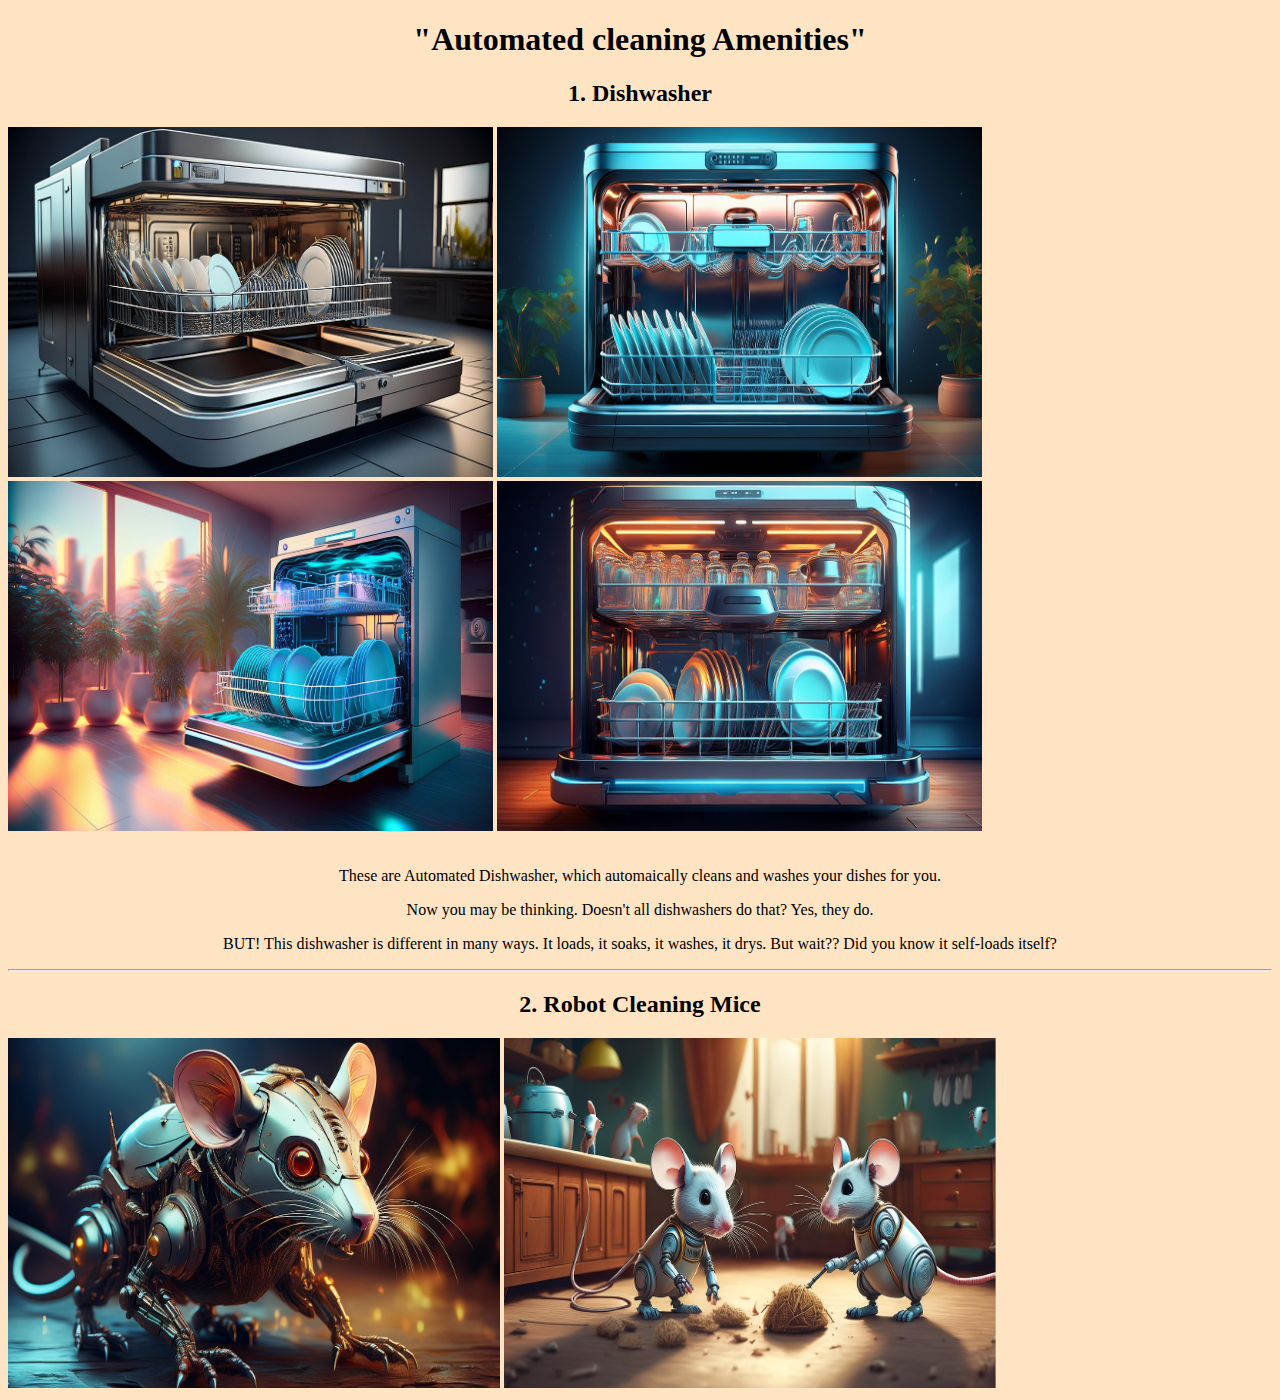
==== Cleaning.html @ cc20e8ab "update" ====
<!DOCTYPE html>
<body>
    <header>
        <title>Cleaning Amenities</title>
        <body style="background-color: bisque;">
            <a style="text-align: center;">
        <h1>
            "Automated cleaning Amenities"
        </h1>
 <h2>
        1. Dishwasher
 </h2>
    <img src="Automated-Cleaning/washer.jpg" 
            width="485"
        height="350">
    <img src="Automated-Cleaning/dishwasher.jpg" 
            width="485"
        height="350">
    <img src="Automated-Cleaning/washer2.jpg" 
            width="485"
        height="350">
    <img src="Automated-Cleaning/washer3.jpg"
            width="485"
        height="350">
    <p style="font-size:xx-large"> </p>
        <p>
            These are Automated Dishwasher, which automaically cleans and washes your dishes for you.
        </p>
        <p>
            Now you may be thinking. Doesn't all dishwashers do that? Yes, they do.
        </p>
        <p>
            BUT! This dishwasher is different in many ways. It loads, it soaks, it washes, it drys. But wait?? Did you know it self-loads itself?
        </p>
        <hr>
    <h2>
        2. Robot Cleaning Mice
    </h2>
        <img src="Automated-Cleaning/mice2.jpg"
                width="492"
            height="350">
        <img src="Automated-Cleaning/Mice.jpg"
                width="492"
            height="350">
    </a>
        </body>
    </header>
</body>
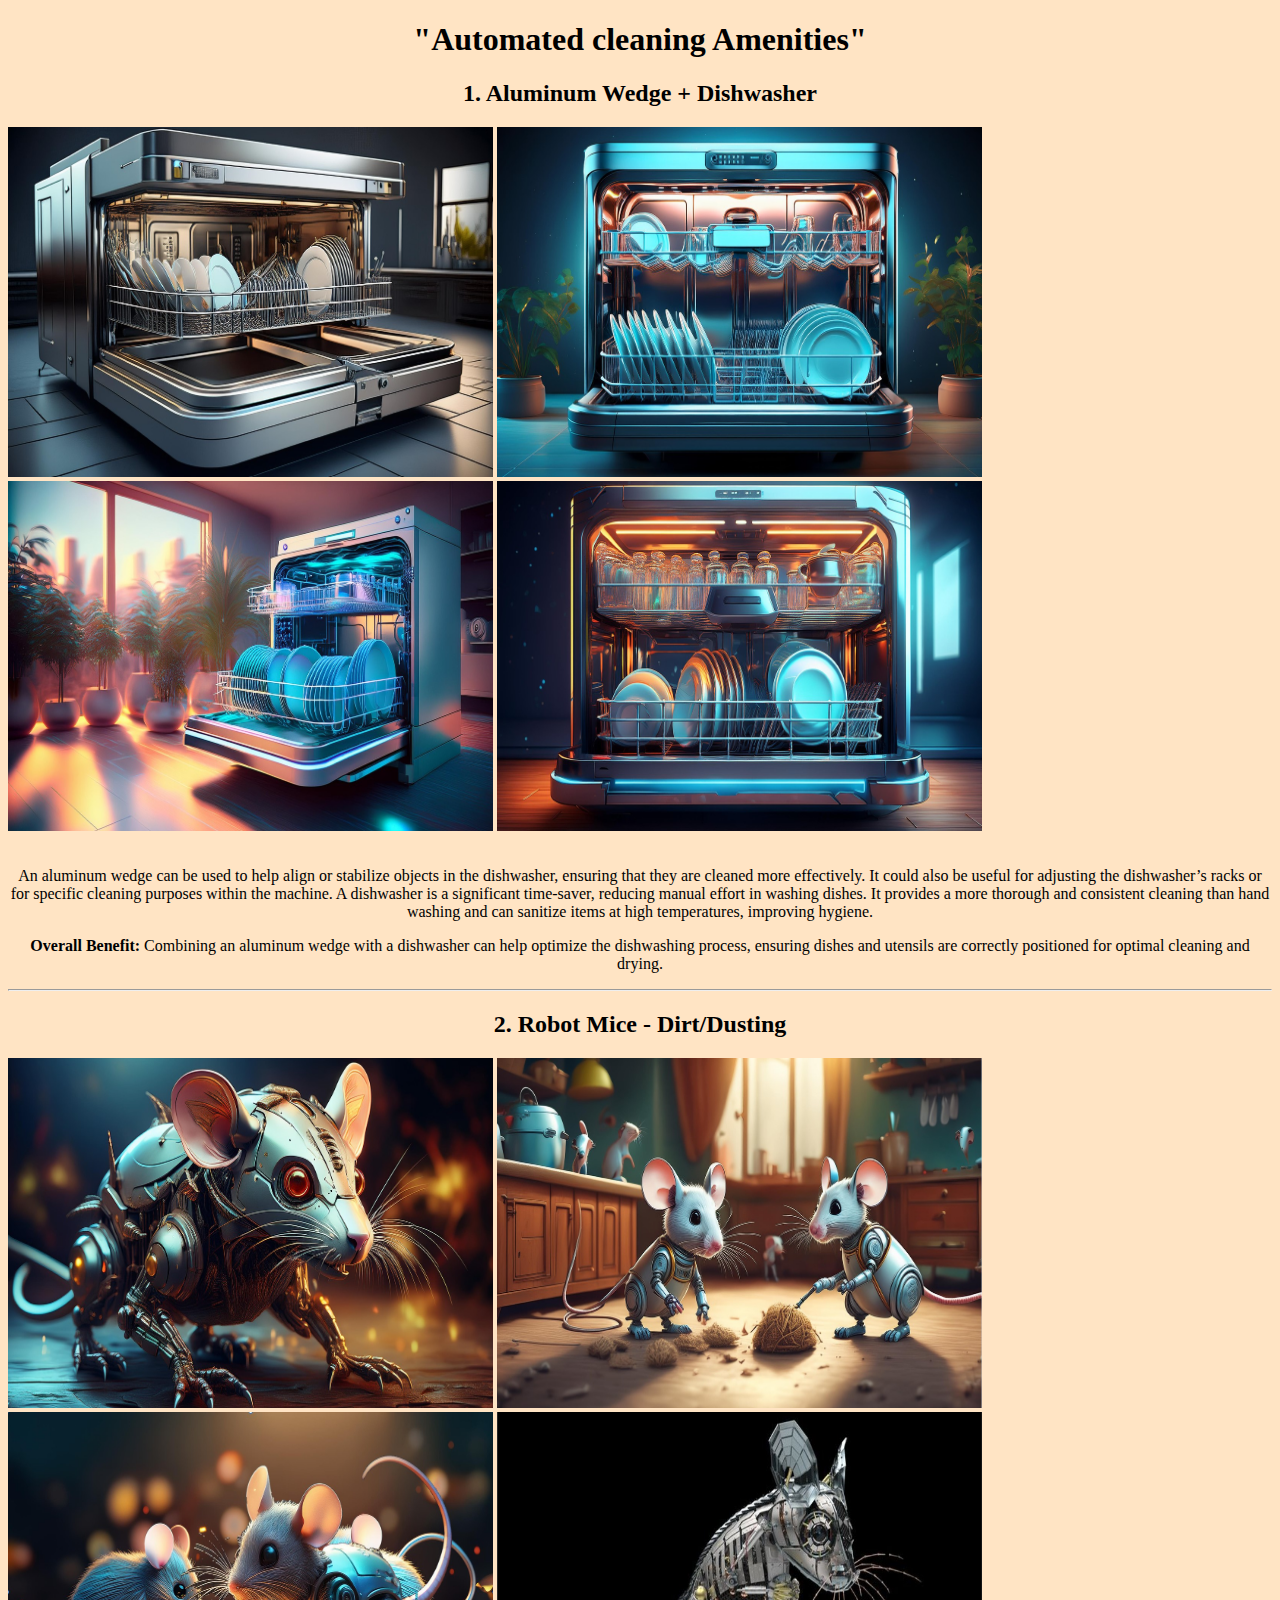
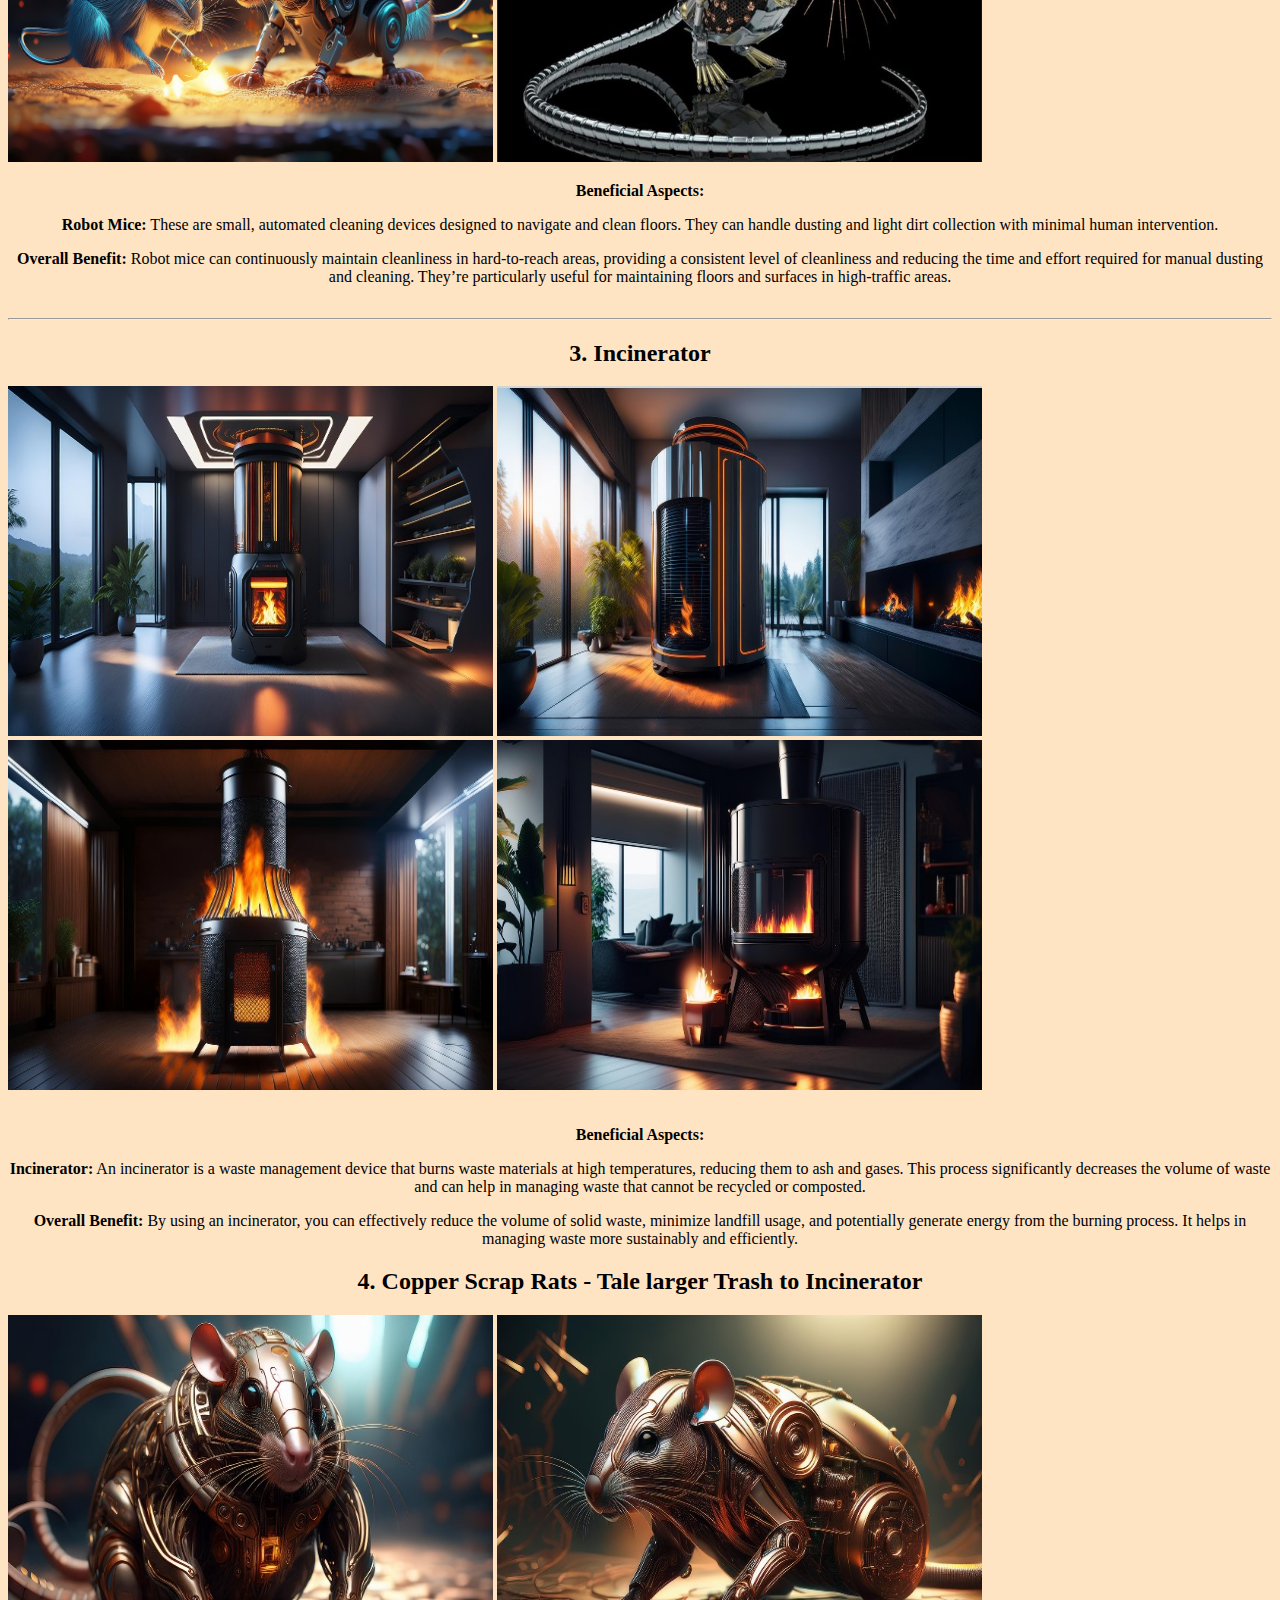
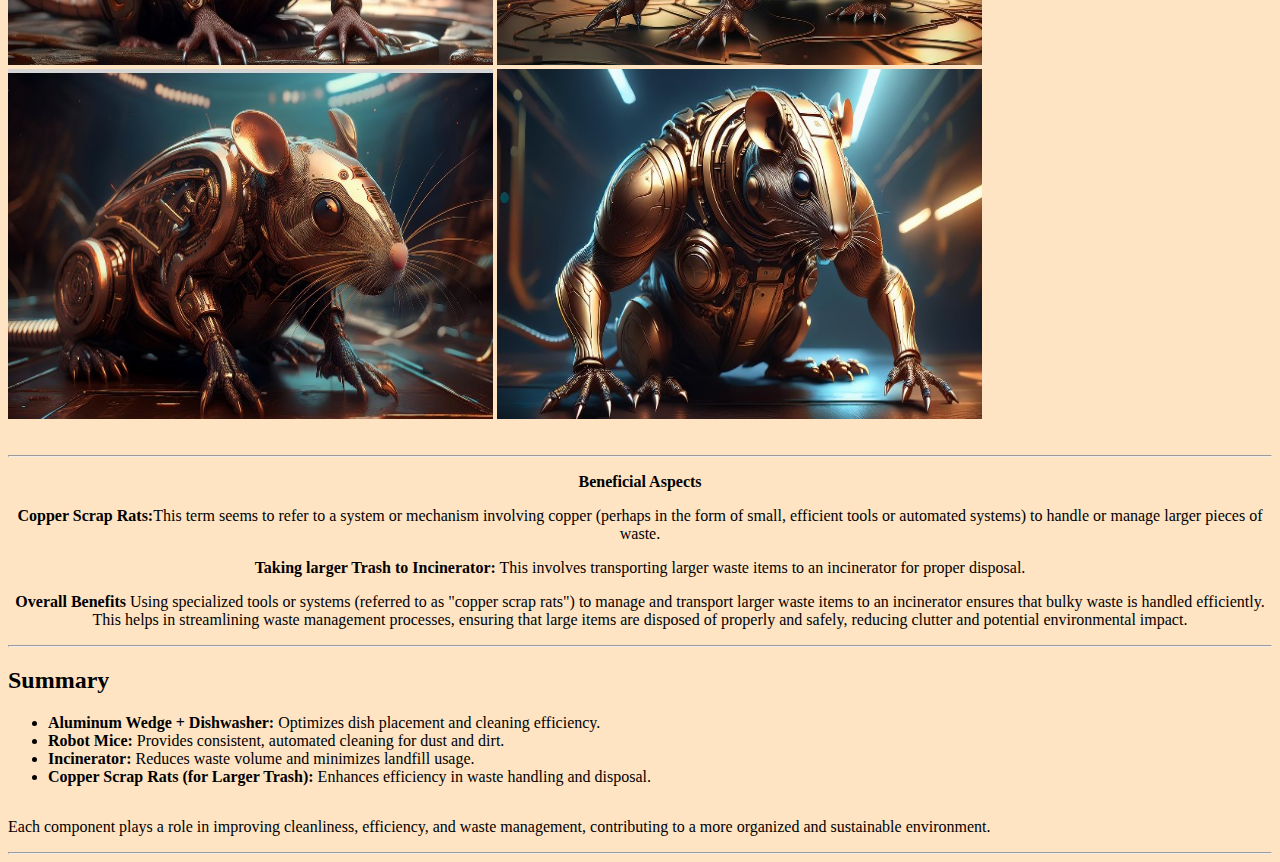
==== commit 19f32218: "update-html" ====
--- a/Cleaning.html
+++ b/Cleaning.html
@@ -8,7 +8,7 @@
             "Automated cleaning Amenities"
         </h1>
  <h2>
-        1. Dishwasher
+        1. Aluminum Wedge + Dishwasher
  </h2>
     <img src="Automated-Cleaning/washer.jpg" 
             width="485"
@@ -24,25 +24,116 @@
         height="350">
     <p style="font-size:xx-large"> </p>
         <p>
-            These are Automated Dishwasher, which automaically cleans and washes your dishes for you.
+            An aluminum wedge can be used to help align or stabilize objects in the dishwasher, ensuring that they are cleaned more effectively. It could also be useful for adjusting the dishwasher’s racks or for specific cleaning purposes within the machine.
+            A dishwasher is a significant time-saver, reducing manual effort in washing dishes. It provides a more thorough and consistent cleaning than hand washing and can sanitize items at high temperatures, improving hygiene.
         </p>
         <p>
-            Now you may be thinking. Doesn't all dishwashers do that? Yes, they do.
-        </p>
-        <p>
-            BUT! This dishwasher is different in many ways. It loads, it soaks, it washes, it drys. But wait?? Did you know it self-loads itself?
+           <b>Overall Benefit:</b> Combining an aluminum wedge with a dishwasher can help optimize the dishwashing process, ensuring dishes and utensils are correctly positioned for optimal cleaning and drying.
         </p>
         <hr>
     <h2>
-        2. Robot Cleaning Mice
+        2. Robot Mice - Dirt/Dusting
     </h2>
         <img src="Automated-Cleaning/mice2.jpg"
-                width="492"
+                width="485"
             height="350">
         <img src="Automated-Cleaning/Mice.jpg"
-                width="492"
+                width="485"
             height="350">
+        <img src="Automated-Cleaning/mice1.jpg"
+                width="485"
+            height="350"> 
+        <img src="Automated-Cleaning/mice45.jpg"
+                width="485"
+            height="350">
+                <p>
+                    <b>Beneficial Aspects:</b>
+                </p>
+            <p>
+                <b>Robot Mice:</b> 
+                These are small, automated cleaning devices designed to navigate and clean floors. They can handle dusting and light dirt collection with minimal human intervention.
+            </p>
+            <p>
+                <b>Overall Benefit:</b> Robot mice can continuously maintain cleanliness in hard-to-reach areas, providing a consistent level of cleanliness and reducing the time and effort required for manual dusting and cleaning. They’re particularly useful for maintaining floors and surfaces in high-traffic areas.
+            </p>
+         <p style="font-size:xx-large"> </p>
+            <hr>
+    <h2>
+        3. Incinerator
+    </h2>
+        <img src="Automated-Cleaning/incinerator.jpg"
+                width="485"
+            height="350">
+        <img src="Automated-Cleaning/incinerator2.jpg"
+                width="485"
+            height="350">
+        <img src="Automated-Cleaning/incinerator3.jpg"
+                width="485"
+            height="350">
+        <img src="Automated-Cleaning/incinerator4.jpg"
+                width="485"
+            height="350">
+            <p style="font-size:xx-large"> </p>
+        <p>
+            <b>Beneficial Aspects:</b>
+        </p>
+        <p>
+        <b>Incinerator:</b> An incinerator is a waste management device that burns waste materials at high temperatures, reducing them to ash and gases. This process significantly decreases the volume of waste and can help in managing waste that cannot be recycled or composted.
+        </p>
+        <p>
+        <b>Overall Benefit:</b> By using an incinerator, you can effectively reduce the volume of solid waste, minimize landfill usage, and potentially generate energy from the burning process. It helps in managing waste more sustainably and efficiently.
+        </p>
+    <h2>
+        4. Copper Scrap Rats - Tale larger Trash to Incinerator
+    </h2>
+        <img src="Automated-Cleaning/copper.jpg"
+                width="485"
+            height="350">
+        <img src="Automated-Cleaning/copper2.jpg"
+                width="485"
+            height="350">
+        <img src="Automated-Cleaning/copper3.jpg"
+                width="485"
+            height="350">
+        <img src="Automated-Cleaning/copper4.jpg"
+                width="485"
+            height="350">
+            <p style="font-size:xx-large"> </p>
+            <hr>
+            <p>
+                <b>Beneficial Aspects</b>
+            </p>
+        <p>
+            <b>Copper Scrap Rats:</b>This term seems to refer to a system or mechanism involving copper (perhaps in the form of small, efficient tools or automated systems) to handle or manage larger pieces of waste.
+        </p>
+        <p>
+            <b>Taking larger Trash to Incinerator:</b> This involves transporting larger waste items to an incinerator for proper disposal.
+        </p>
+        <p>
+            <b>Overall Benefits</b>  Using specialized tools or systems (referred to as "copper scrap rats") to manage and transport larger waste items to an incinerator ensures that bulky waste is handled efficiently. This helps in streamlining waste management processes, ensuring that large items are disposed of properly and safely, reducing clutter and potential environmental impact.
+        </p>
+            <hr>
     </a>
+    <h2>Summary</h2>
+    <ul>
+        <li>
+            <b>Aluminum Wedge + Dishwasher:</b> Optimizes dish placement and cleaning efficiency.
+        </li>
+        <li>
+            <b>Robot Mice:</b> Provides consistent, automated cleaning for dust and dirt.
+        </li>
+        <li>
+            <b>Incinerator:</b> Reduces waste volume and minimizes landfill usage.
+        </li>
+        <li>
+            <b>Copper Scrap Rats (for Larger Trash):</b> Enhances efficiency in waste handling and disposal.
+        </li>
+    </ul>
+    <p style="font-size:xx-large"> </p>
+    <p>
+        Each component plays a role in improving cleanliness, efficiency, and waste management, contributing to a more organized and sustainable environment.
+    </p>
+            <hr>
         </body>
     </header>
 </body>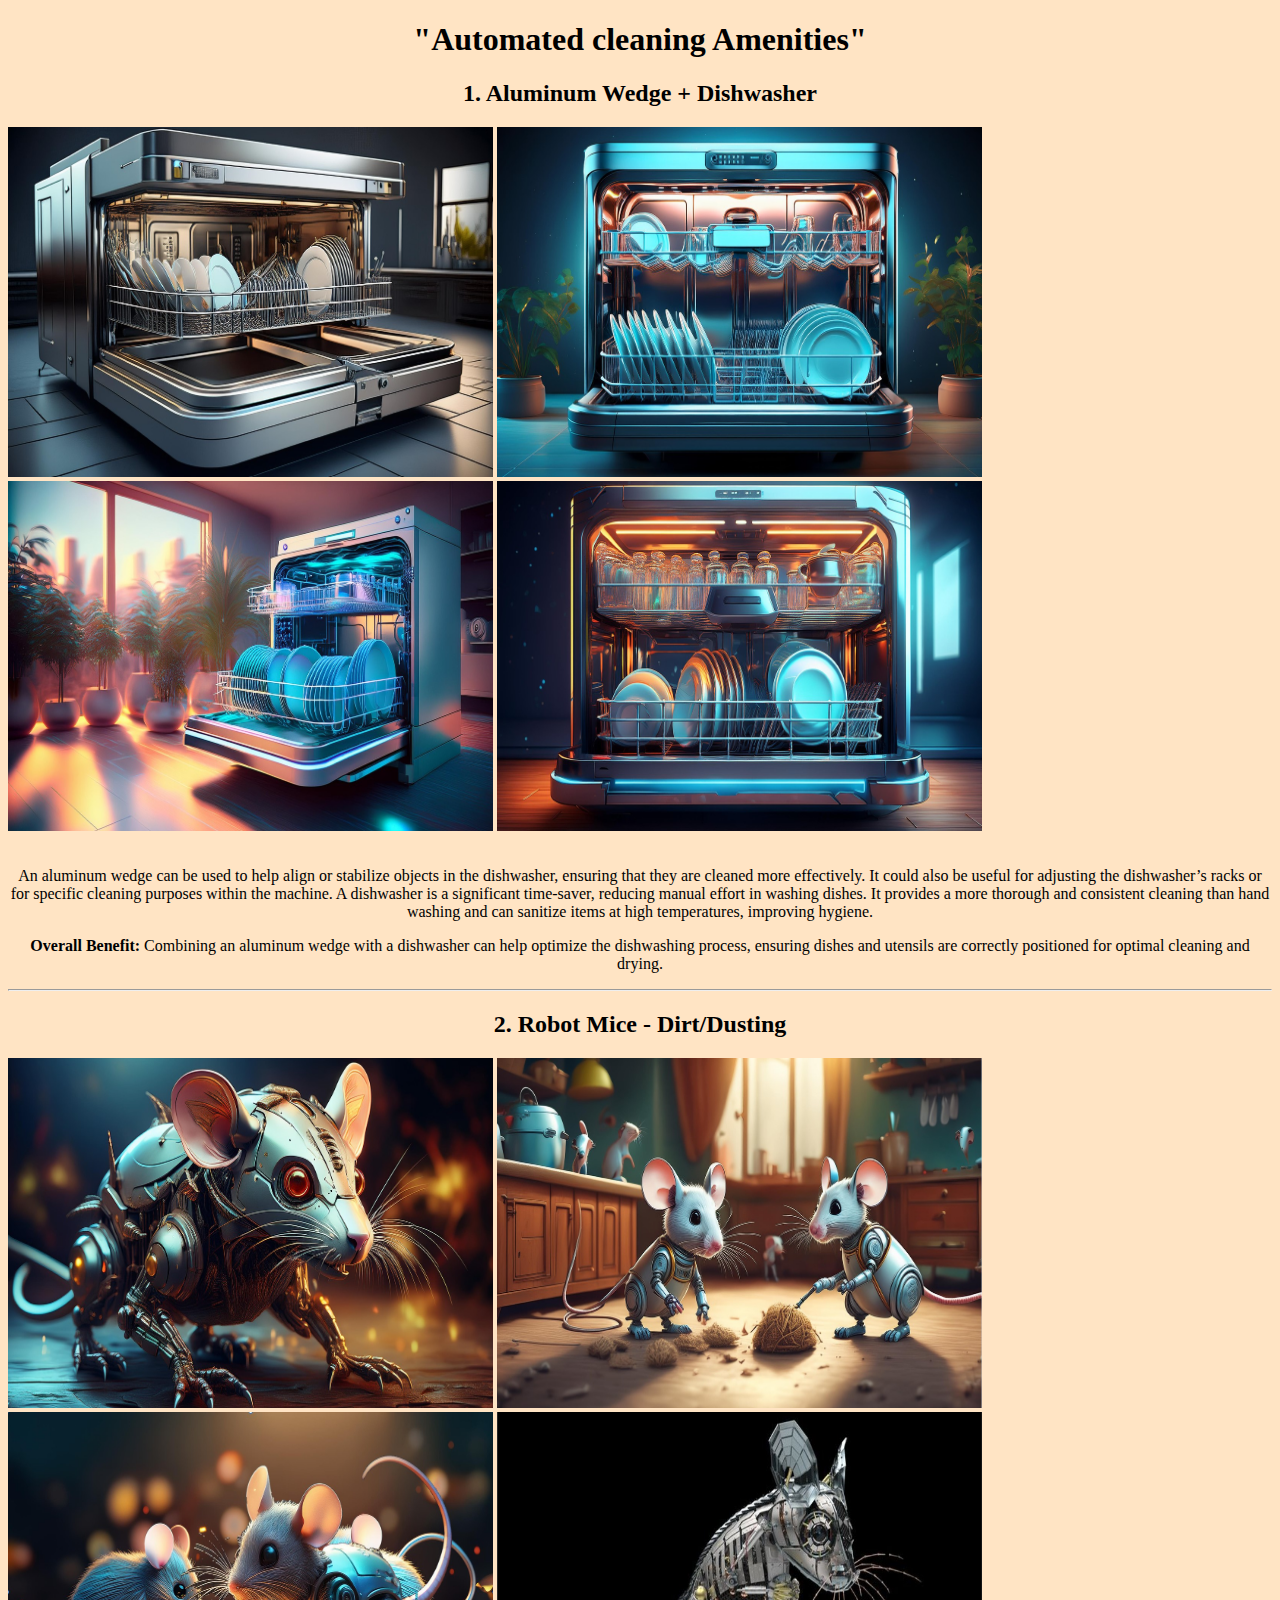
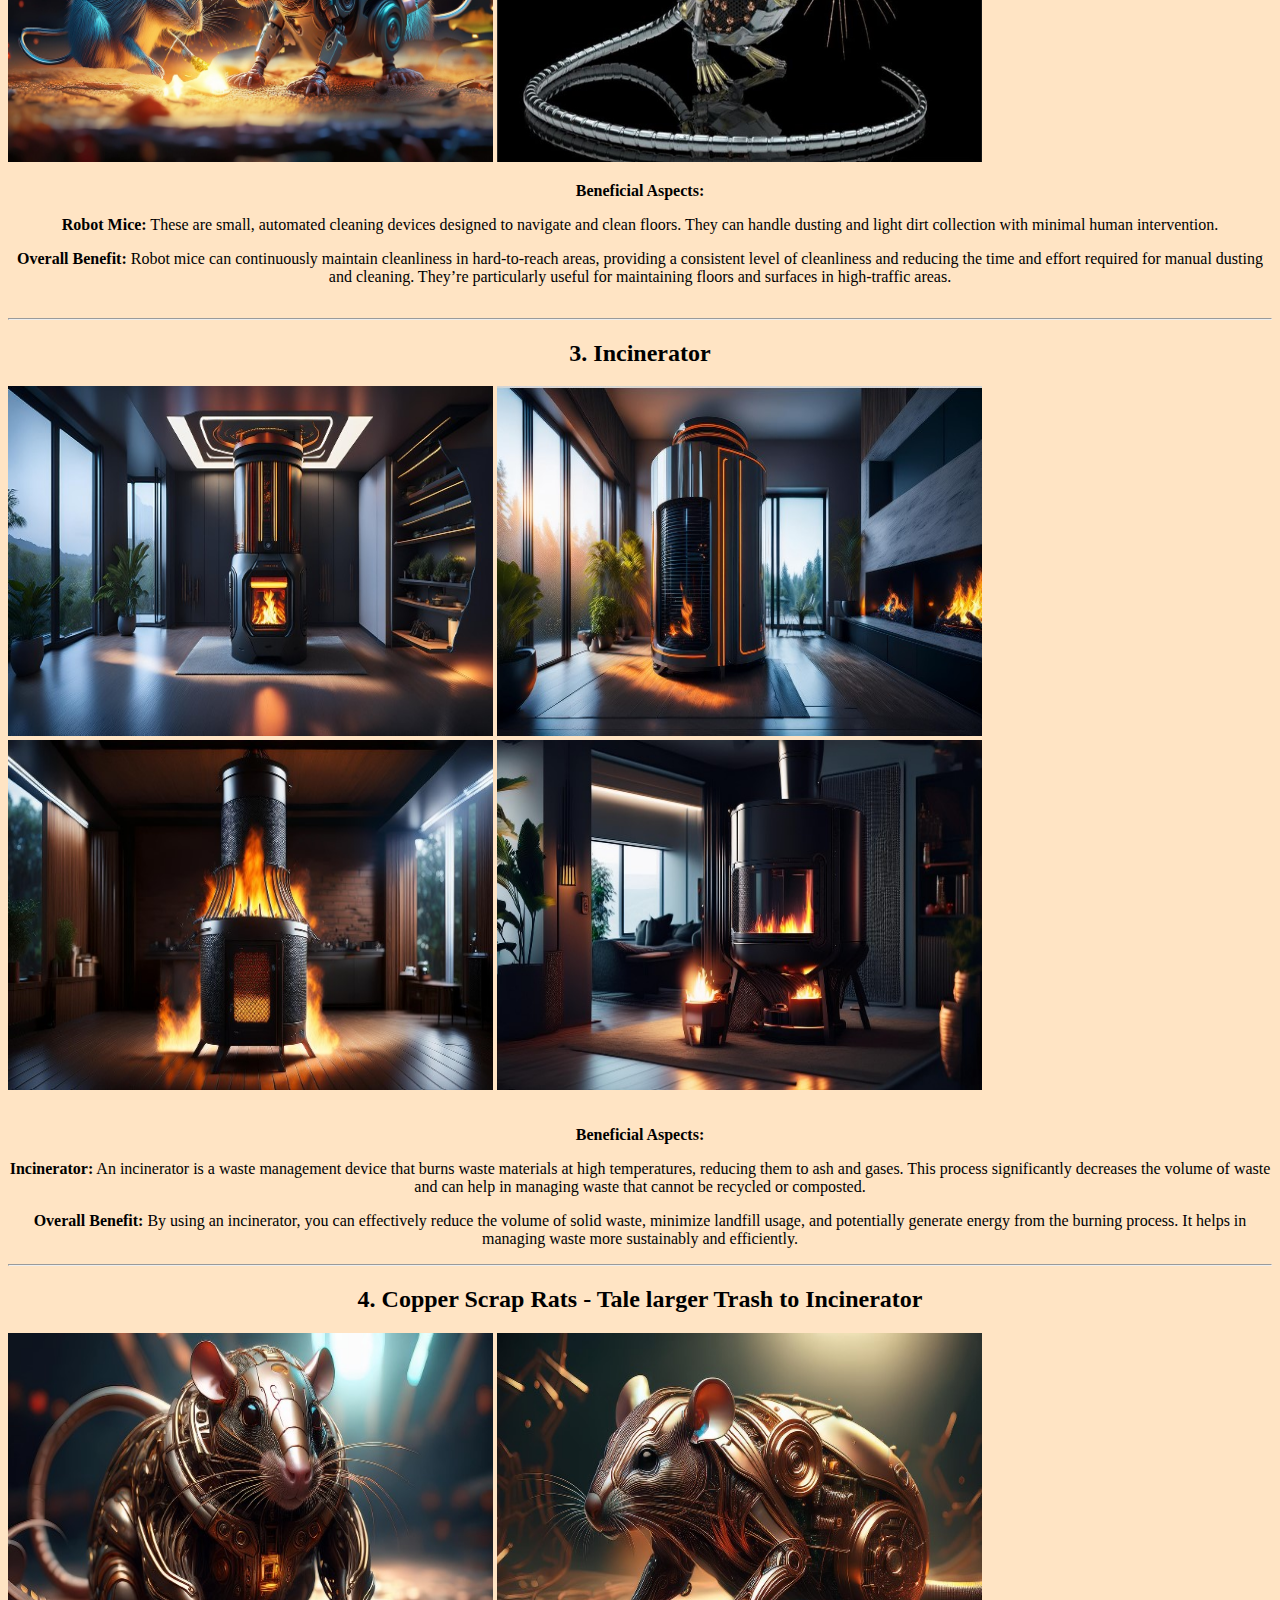
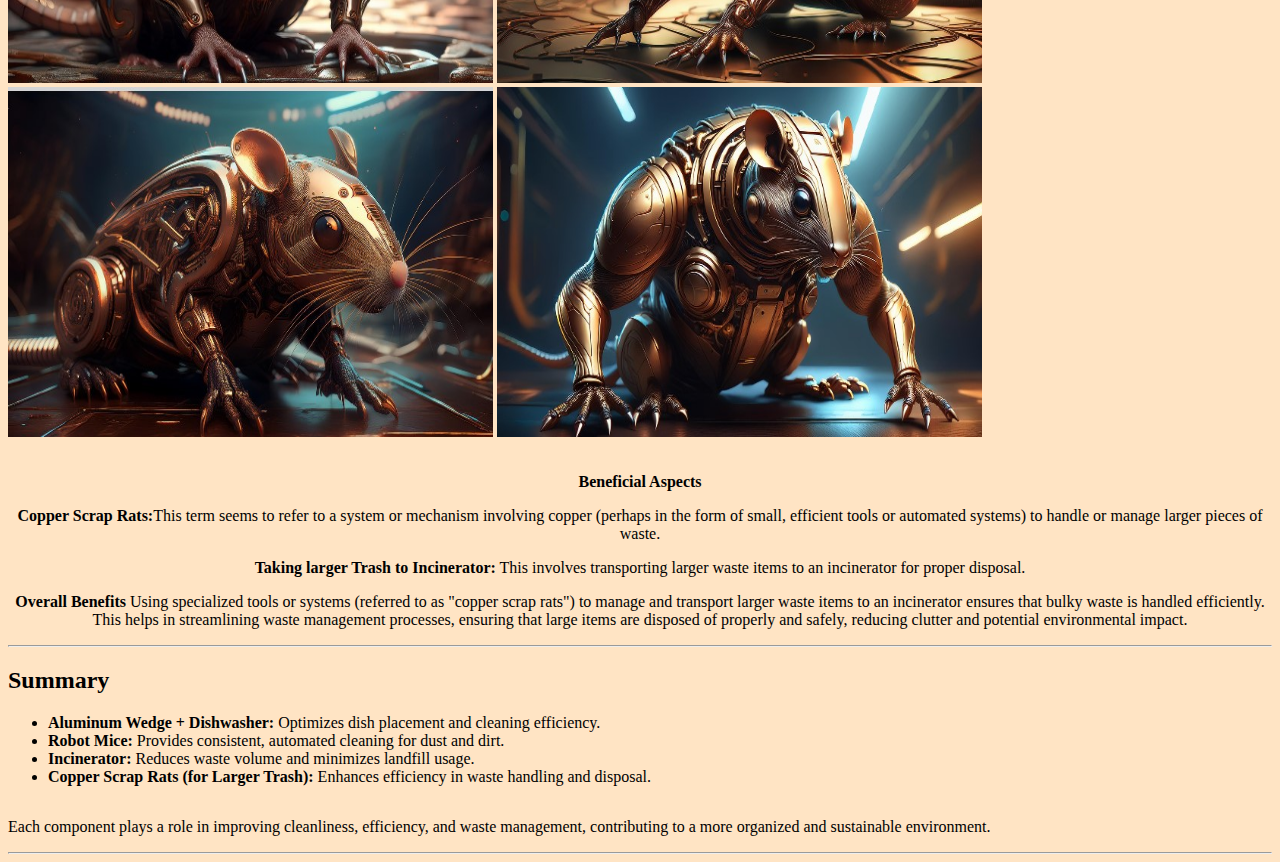
==== commit 4c1b2f2b: "Update Cleaning.html" ====
--- a/Cleaning.html
+++ b/Cleaning.html
@@ -83,6 +83,7 @@
         <p>
         <b>Overall Benefit:</b> By using an incinerator, you can effectively reduce the volume of solid waste, minimize landfill usage, and potentially generate energy from the burning process. It helps in managing waste more sustainably and efficiently.
         </p>
+        <hr>
     <h2>
         4. Copper Scrap Rats - Tale larger Trash to Incinerator
     </h2>
@@ -99,7 +100,6 @@
                 width="485"
             height="350">
             <p style="font-size:xx-large"> </p>
-            <hr>
             <p>
                 <b>Beneficial Aspects</b>
             </p>
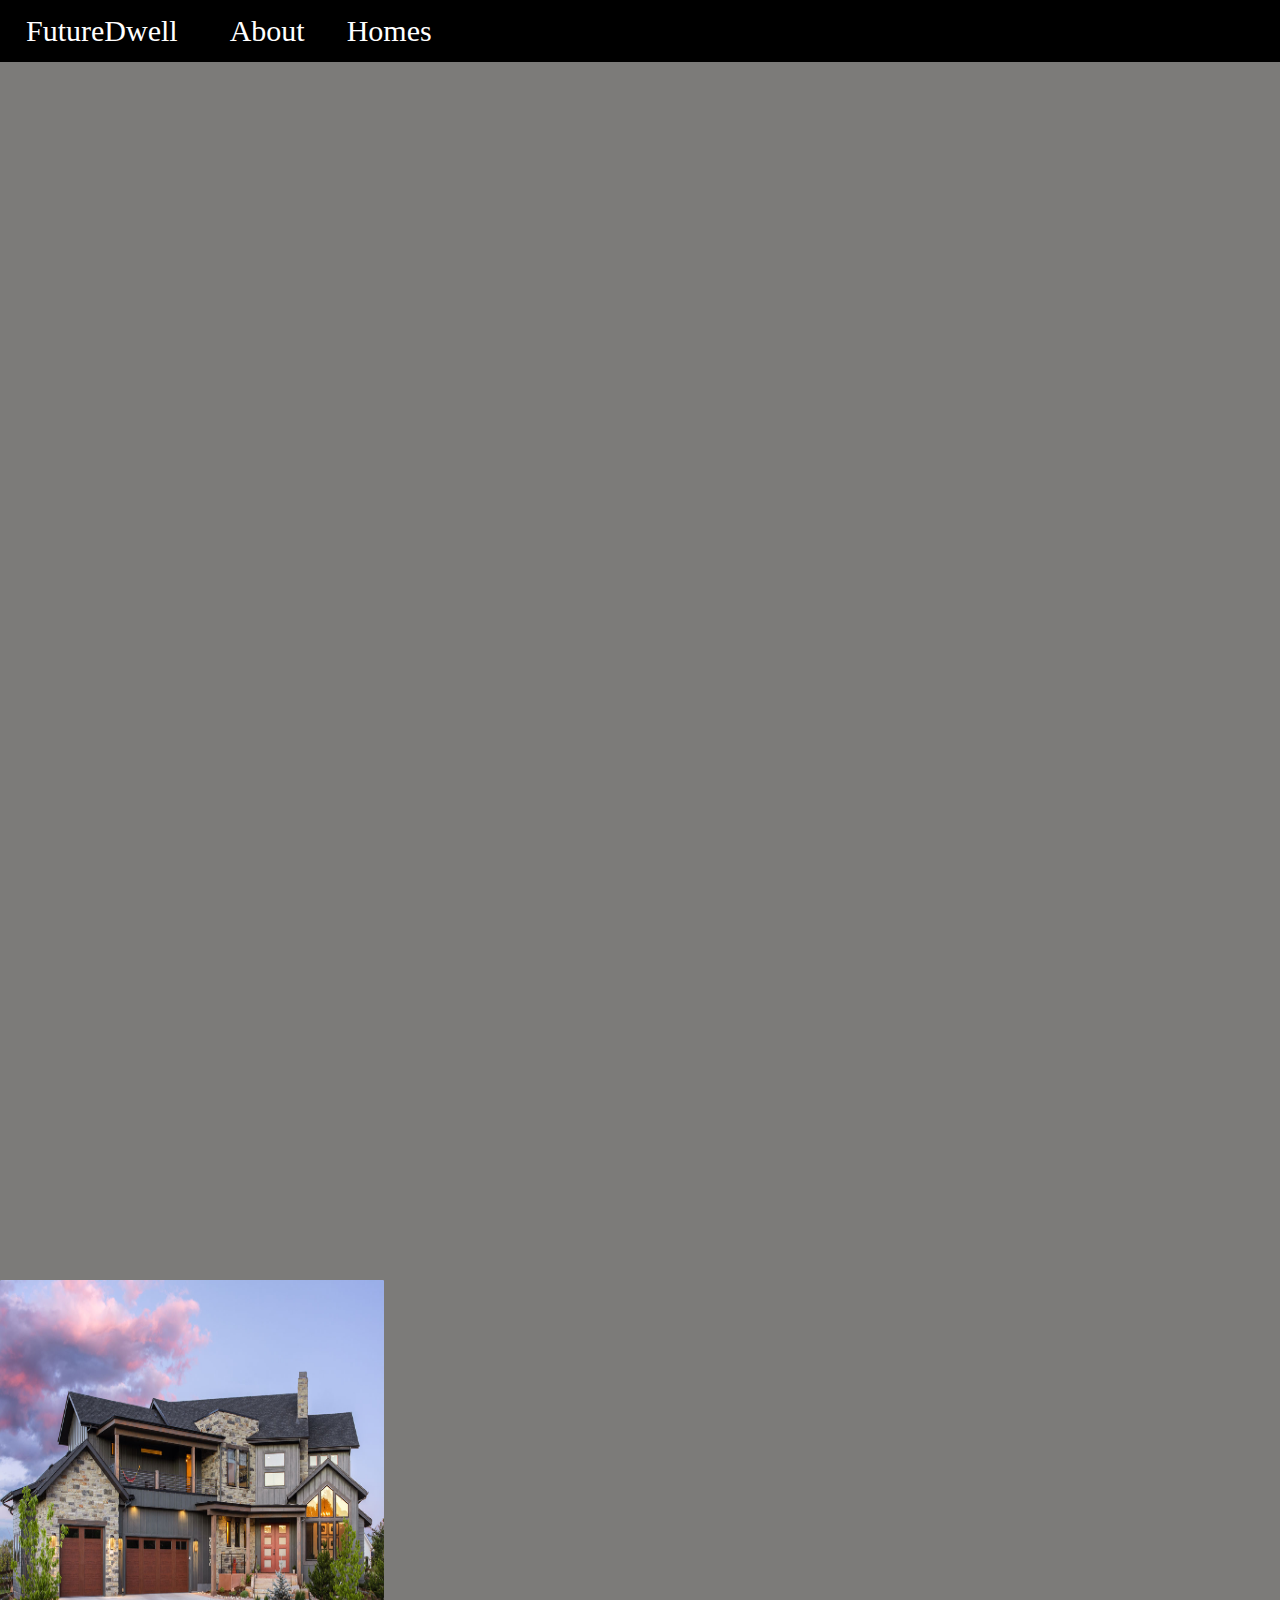
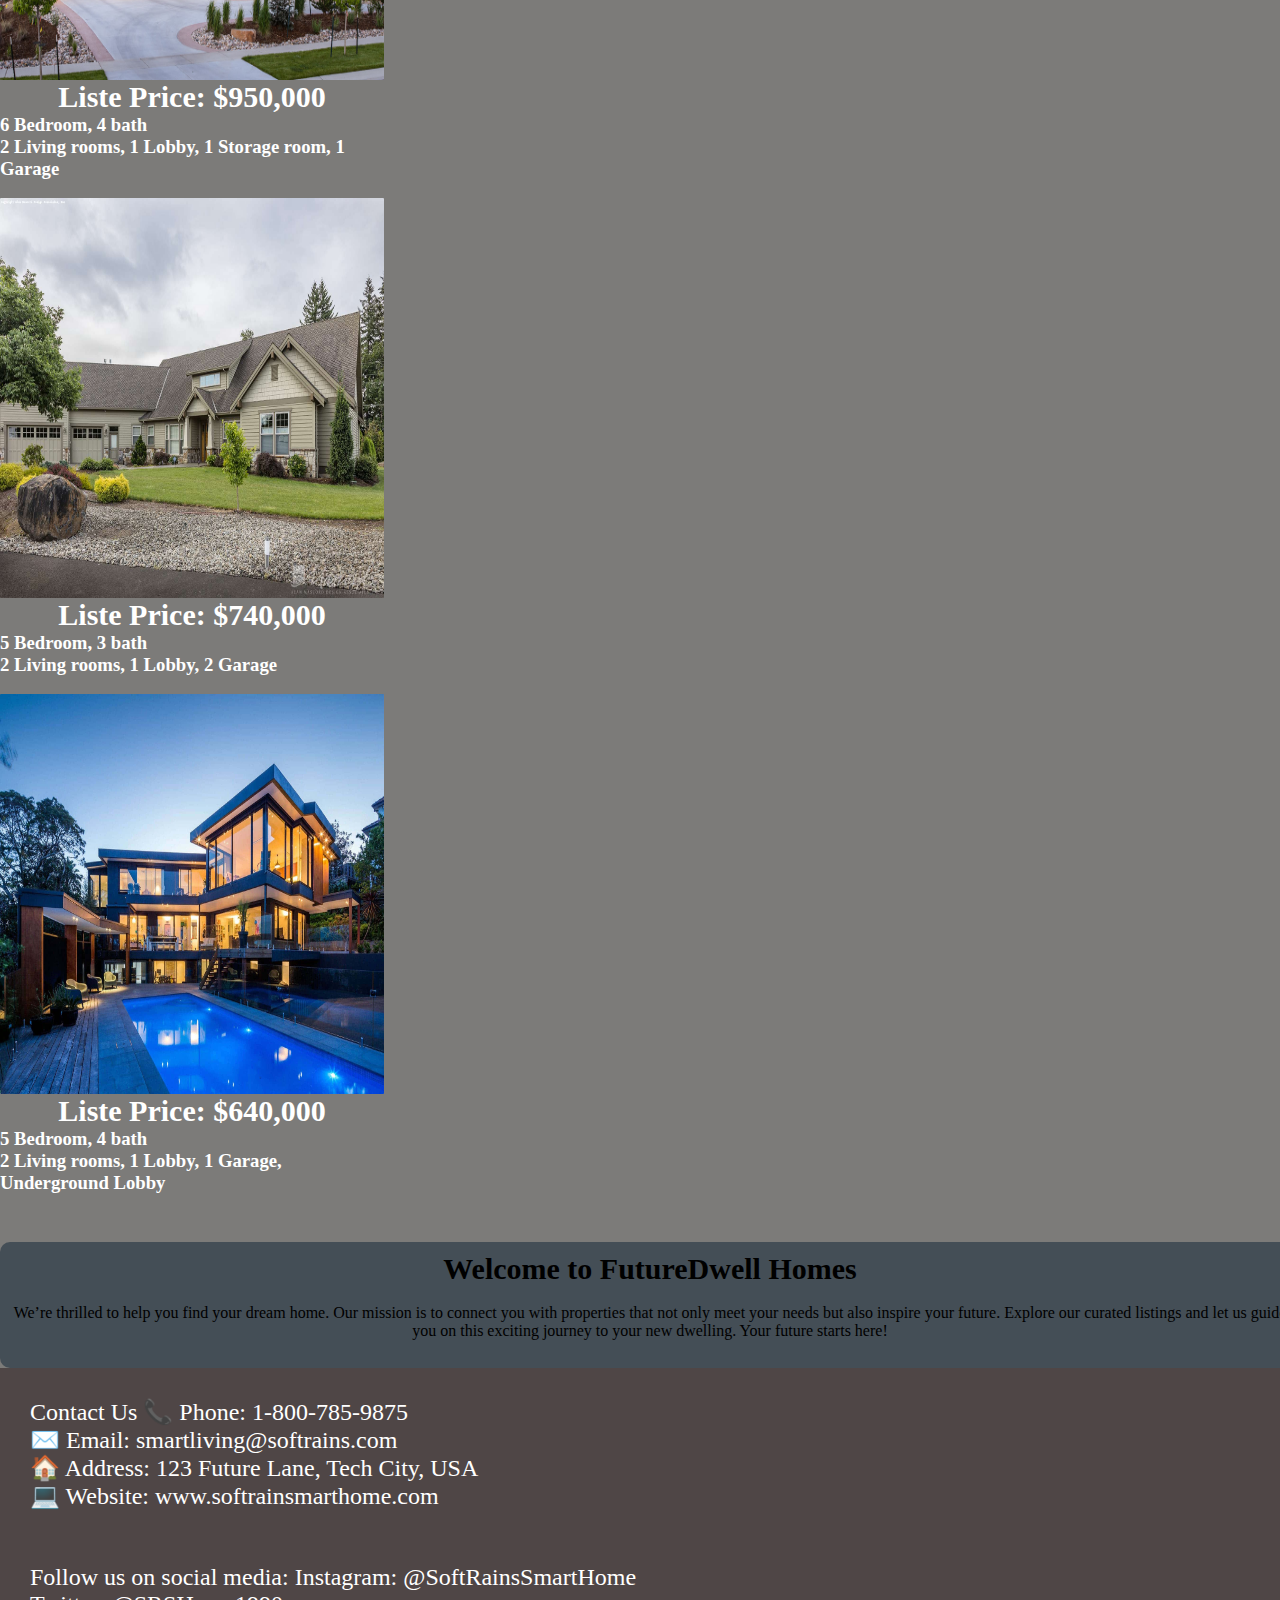
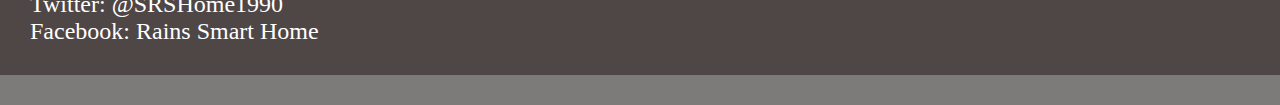
==== commit 588adae8: "Commit" ====
--- a/Cleaning.html
+++ b/Cleaning.html
@@ -1,139 +1,80 @@
 <!DOCTYPE html>
-<body>
-    <header>
-        <title>Cleaning Amenities</title>
-        <body style="background-color: bisque;">
-            <a style="text-align: center;">
-        <h1>
-            "Automated cleaning Amenities"
-        </h1>
- <h2>
-        1. Aluminum Wedge + Dishwasher
- </h2>
-    <img src="Automated-Cleaning/washer.jpg" 
-            width="485"
-        height="350">
-    <img src="Automated-Cleaning/dishwasher.jpg" 
-            width="485"
-        height="350">
-    <img src="Automated-Cleaning/washer2.jpg" 
-            width="485"
-        height="350">
-    <img src="Automated-Cleaning/washer3.jpg"
-            width="485"
-        height="350">
-    <p style="font-size:xx-large"> </p>
-        <p>
-            An aluminum wedge can be used to help align or stabilize objects in the dishwasher, ensuring that they are cleaned more effectively. It could also be useful for adjusting the dishwasher’s racks or for specific cleaning purposes within the machine.
-            A dishwasher is a significant time-saver, reducing manual effort in washing dishes. It provides a more thorough and consistent cleaning than hand washing and can sanitize items at high temperatures, improving hygiene.
-        </p>
-        <p>
-           <b>Overall Benefit:</b> Combining an aluminum wedge with a dishwasher can help optimize the dishwashing process, ensuring dishes and utensils are correctly positioned for optimal cleaning and drying.
-        </p>
-        <hr>
-    <h2>
-        2. Robot Mice - Dirt/Dusting
-    </h2>
-        <img src="Automated-Cleaning/mice2.jpg"
-                width="485"
-            height="350">
-        <img src="Automated-Cleaning/Mice.jpg"
-                width="485"
-            height="350">
-        <img src="Automated-Cleaning/mice1.jpg"
-                width="485"
-            height="350"> 
-        <img src="Automated-Cleaning/mice45.jpg"
-                width="485"
-            height="350">
-                <p>
-                    <b>Beneficial Aspects:</b>
-                </p>
-            <p>
-                <b>Robot Mice:</b> 
-                These are small, automated cleaning devices designed to navigate and clean floors. They can handle dusting and light dirt collection with minimal human intervention.
-            </p>
-            <p>
-                <b>Overall Benefit:</b> Robot mice can continuously maintain cleanliness in hard-to-reach areas, providing a consistent level of cleanliness and reducing the time and effort required for manual dusting and cleaning. They’re particularly useful for maintaining floors and surfaces in high-traffic areas.
-            </p>
-         <p style="font-size:xx-large"> </p>
-            <hr>
-    <h2>
-        3. Incinerator
-    </h2>
-        <img src="Automated-Cleaning/incinerator.jpg"
-                width="485"
-            height="350">
-        <img src="Automated-Cleaning/incinerator2.jpg"
-                width="485"
-            height="350">
-        <img src="Automated-Cleaning/incinerator3.jpg"
-                width="485"
-            height="350">
-        <img src="Automated-Cleaning/incinerator4.jpg"
-                width="485"
-            height="350">
-            <p style="font-size:xx-large"> </p>
-        <p>
-            <b>Beneficial Aspects:</b>
-        </p>
-        <p>
-        <b>Incinerator:</b> An incinerator is a waste management device that burns waste materials at high temperatures, reducing them to ash and gases. This process significantly decreases the volume of waste and can help in managing waste that cannot be recycled or composted.
-        </p>
-        <p>
-        <b>Overall Benefit:</b> By using an incinerator, you can effectively reduce the volume of solid waste, minimize landfill usage, and potentially generate energy from the burning process. It helps in managing waste more sustainably and efficiently.
-        </p>
-        <hr>
-    <h2>
-        4. Copper Scrap Rats - Tale larger Trash to Incinerator
-    </h2>
-        <img src="Automated-Cleaning/copper.jpg"
-                width="485"
-            height="350">
-        <img src="Automated-Cleaning/copper2.jpg"
-                width="485"
-            height="350">
-        <img src="Automated-Cleaning/copper3.jpg"
-                width="485"
-            height="350">
-        <img src="Automated-Cleaning/copper4.jpg"
-                width="485"
-            height="350">
-            <p style="font-size:xx-large"> </p>
-            <p>
-                <b>Beneficial Aspects</b>
-            </p>
-        <p>
-            <b>Copper Scrap Rats:</b>This term seems to refer to a system or mechanism involving copper (perhaps in the form of small, efficient tools or automated systems) to handle or manage larger pieces of waste.
-        </p>
-        <p>
-            <b>Taking larger Trash to Incinerator:</b> This involves transporting larger waste items to an incinerator for proper disposal.
-        </p>
-        <p>
-            <b>Overall Benefits</b>  Using specialized tools or systems (referred to as "copper scrap rats") to manage and transport larger waste items to an incinerator ensures that bulky waste is handled efficiently. This helps in streamlining waste management processes, ensuring that large items are disposed of properly and safely, reducing clutter and potential environmental impact.
-        </p>
-            <hr>
-    </a>
-    <h2>Summary</h2>
-    <ul>
-        <li>
-            <b>Aluminum Wedge + Dishwasher:</b> Optimizes dish placement and cleaning efficiency.
-        </li>
-        <li>
-            <b>Robot Mice:</b> Provides consistent, automated cleaning for dust and dirt.
-        </li>
-        <li>
-            <b>Incinerator:</b> Reduces waste volume and minimizes landfill usage.
-        </li>
-        <li>
-            <b>Copper Scrap Rats (for Larger Trash):</b> Enhances efficiency in waste handling and disposal.
-        </li>
-    </ul>
-    <p style="font-size:xx-large"> </p>
+<html lang="en-us">
+<head>
+    <meta charset="UTF-8">
+    <meta name="viewport" content="width=device-width, initial-scale=1.0">
+    <title>Allendelle Homes</title>
+    <link rel="stylesheet" href="Cleaning.css">
+    <body style="background-color:hsl(40, 1%, 48%);">
+
+        <div class="navbar">
+          <a href="index.html">FutureDwell</a>
+          <a href="#news">About</a>
+          <div class="dropdown">
+            <button class="dropbtn">Homes 
+              <i class="fa fa-caret-down"></i>
+            </button>
+            <div class="dropdown-content">
+              <a href="Cleaning.html">Allendelle Homes</a>
+              <a href="Convenience.html">Fast Homes</a>
+              <a href="safety.html">Turqoise Turtles</a>
+            </div>        
+          </div> 
+        </div>
+    <div class="top-image">
+    <div class="image-container">
+        <img src="Home-page/Blue wave.jpg" class="fade" alt="Image 1">
+        <img src="Home-page/Bedroom.jpg" class="fade" alt="Image 2">
+        <img src="Home-page/Interior.jpg" class="fade" alt="Image 3">
+    </div>
+      </div> 
+    </div>
+    <div class="card-hub">
+        <div class="img-and-text">
+            <br>
+            <img src="Home-page/Brick.jpg"  alt="house 1">
+            <h2>Liste Price: $950,000</h2>
+            <h3>6 Bedroom, 4 bath</h3>
+            <h3>2 Living rooms, 1 Lobby, 1 Storage room, 1 Garage</h3>
+            <br>
+        </div>
+    </div>
+
+    <div class="card-hub">
+        <div class="img-and-text">
+            <img src="Home-page/Modern.jpg"  alt="house 1">
+            <h2>Liste Price: $740,000</h2>
+            <h3>5 Bedroom, 3 bath</h3>
+            <h3>2 Living rooms, 1 Lobby, 2 Garage</h3>
+            <br>
+        </div>
+    </div>
+
+    <div class="card-hub">
+        <div class="img-and-text">
+            <img src="Home-page/Luxury.jpg"  alt="house 1">
+            <h2>Liste Price: $640,000</h2>
+            <h3>5 Bedroom, 4 bath</h3>
+            <h3>2 Living rooms, 1 Lobby, 1 Garage, Underground Lobby</h3>
+            <br>
+        </div>
+    </div>
+    <div class="lil-section">
+        <h3>Welcome to FutureDwell Homes</h3>
+        <br>
+        <p>We’re thrilled to help you find your dream home. Our mission is to connect you with properties that not only meet your needs but also inspire your future. Explore our curated listings and let us guide you on this exciting journey to your new dwelling. Your future starts here!</p>
+        <br>
+    </div>
+<footer>
+    </div>
     <p>
-        Each component plays a role in improving cleanliness, efficiency, and waste management, contributing to a more organized and sustainable environment.
+        Contact Us 📞 Phone: 1-800-785-9875 <br>✉️ Email: smartliving@softrains.com<br>🏠 Address: 123 Future Lane, Tech City, USA<br>💻 Website: www.softrainsmarthome.com<br>
+        <br><br>Follow us on social media:
+        Instagram: @SoftRainsSmartHome<br>Twitter: @SRSHome1990<br>Facebook: Rains Smart Home
     </p>
-            <hr>
+
+    </footer>
+
+
         </body>
-    </header>
-</body>+</html>--- a/Cleaning.css
+++ b/Cleaning.css
@@ -0,0 +1,245 @@
+.image-container {
+    position: relative;
+    width: 100%;
+    height: 1200px; 
+    overflow: hidden;    
+    float: right;
+}
+
+.image-container img {
+    position: absolute;
+    top: 0;
+    left: 0;
+    width: 100%;
+    height: 100%;
+    opacity: 0;
+    animation: fade 10s infinite;
+
+}
+
+.image-container img:nth-child(1) {
+    animation-delay: 0s; 
+}
+
+.image-container img:nth-child(2) {
+    animation-delay: 5s; 
+}
+.image-container img:nth-child(3) {
+    animation-delay: 5s; 
+}
+@keyframes fade {
+    0% {
+        opacity: 0;
+    }
+    50% {
+        opacity: 1;
+    }
+    100% {
+        opacity: 0;
+    }
+}
+  .navbar {
+    overflow: hidden;
+    background-color: #000000;
+  }
+  
+  .navbar a {
+    float: left;
+    font-size: 30px;
+    color: white;
+    text-align: center;
+    padding: 14px 16px;
+    text-decoration: none;
+  }
+  
+  .dropdown {
+    float: left;
+    overflow: hidden;
+  }
+  
+  .dropdown .dropbtn {
+    font-size: 30px;  
+    border: none;
+    outline: none;
+    color: white;
+    padding: 14px 16px;
+    background-color: inherit;
+    font-family: inherit;
+    margin: 0;
+  }
+  
+  .navbar a:hover, .dropdown:hover .dropbtn {
+    background-color: rgb(0, 0, 0);
+  }
+  
+  .dropdown-content {
+    display: none;
+    position: absolute;
+    background-color: #010000;
+    min-width: 160px;
+    box-shadow: 0px 8px 16px 0px rgba(0,0,0,0.2);
+    z-index: 1;
+  }
+  
+  .dropdown-content a {
+    float: none;
+    color: rgb(255, 255, 255);
+    padding: 12px 16px;
+    text-decoration: none;
+    display: block;
+    text-align: left;
+  }
+  
+  .dropdown-content a:hover {
+    background-color: #818181;
+  }
+  
+  .dropdown:hover .dropdown-content {
+    display: block;
+  }
+h2{
+    font-size: 30px;
+    text-align: center;
+}
+.img-and-text{
+    display: flex;
+    justify-content: left;
+    flex-direction: column;
+    width: 30%;
+    color: white;
+    /* margin-left: 50px; */
+    margin-right: 50px;
+
+}
+img{
+    height: 400px;
+    border-radius: 1px;
+}
+.img-and-text p{
+    width: 100%;
+    background-color: black;
+    padding: 10px;
+    border-radius: 2px;
+
+
+}
+.lil-section{
+    width: 100%;
+    margin-top: 30px;
+    background-color: rgba(7, 28, 46, 0.471);
+    padding: 10px;
+    border-radius: 10px;
+    text-align: center;
+}
+.lil-section h3{
+    font-size: 30px;
+}
+footer{
+    text-align: center;
+    margin-bottom: 30px;
+}
+
+
+@import url('https://fonts.googleapis.com/css2?family=Source+Sans+3:ital,wght@0,200..900;1,200..900&display=swap');
+
+
+
+
+
+.bald {
+    background-color: rgba(128, 102, 102, 0.8);
+    padding: 2.3em;
+    color: rgb(0, 0, 0);
+    font-size: larger;
+
+
+}
+
+
+.image-right {
+    width: 300px;
+    float: right;
+    padding-right: auto;
+    padding-top: 23px;
+}
+.re-one {
+   flex-wrap: wrap;
+   background-color: rgba(128, 102,102, 0.8);
+    padding-left: 2%;
+    /* text-orientation: upright; */
+    /* writing-mode: vertical-lr; */
+    justify-content: center;
+    /* height: 450px; */
+    margin: 1em;
+   
+}
+
+
+.re-two {
+    background-color: rgba(128, 102,102, 0.8);
+    padding-left: 2%;
+    margin-top: 1em;
+
+
+}
+footer {
+    display: flex;
+    background-color: rgba(67, 58, 58, 0.8);
+    color: rgb(255, 255, 255);
+    padding: 30px;
+    text-align: left;
+    list-style: none;
+    font-size: x-large;
+}
+a {
+    color:black;
+    margin: 0 10px;
+    text-decoration: none;
+   
+}
+
+
+.no-bullets {
+    list-style-type: none;
+    padding-left: 0;
+    margin: 0;
+}
+
+
+#reviews {
+    background-color: var(--bg-color-a);
+    padding: 1em;
+    display: flex;
+    flex-flow: row wrap;
+}
+
+
+section.section-head {
+    width: 100%;
+}
+
+
+.half {
+    width: 50%;
+}
+
+
+.content {
+    padding: 1em;
+}
+
+
+.herbert {
+    background-color: rgba(128, 102, 102, 0.8);
+    padding: 2.0em;
+    color: rgb(0, 0, 0);
+    font-size: large;
+}
+
+
+.add {
+    margin-right: 1em;
+}
+*{
+    margin: 0;
+}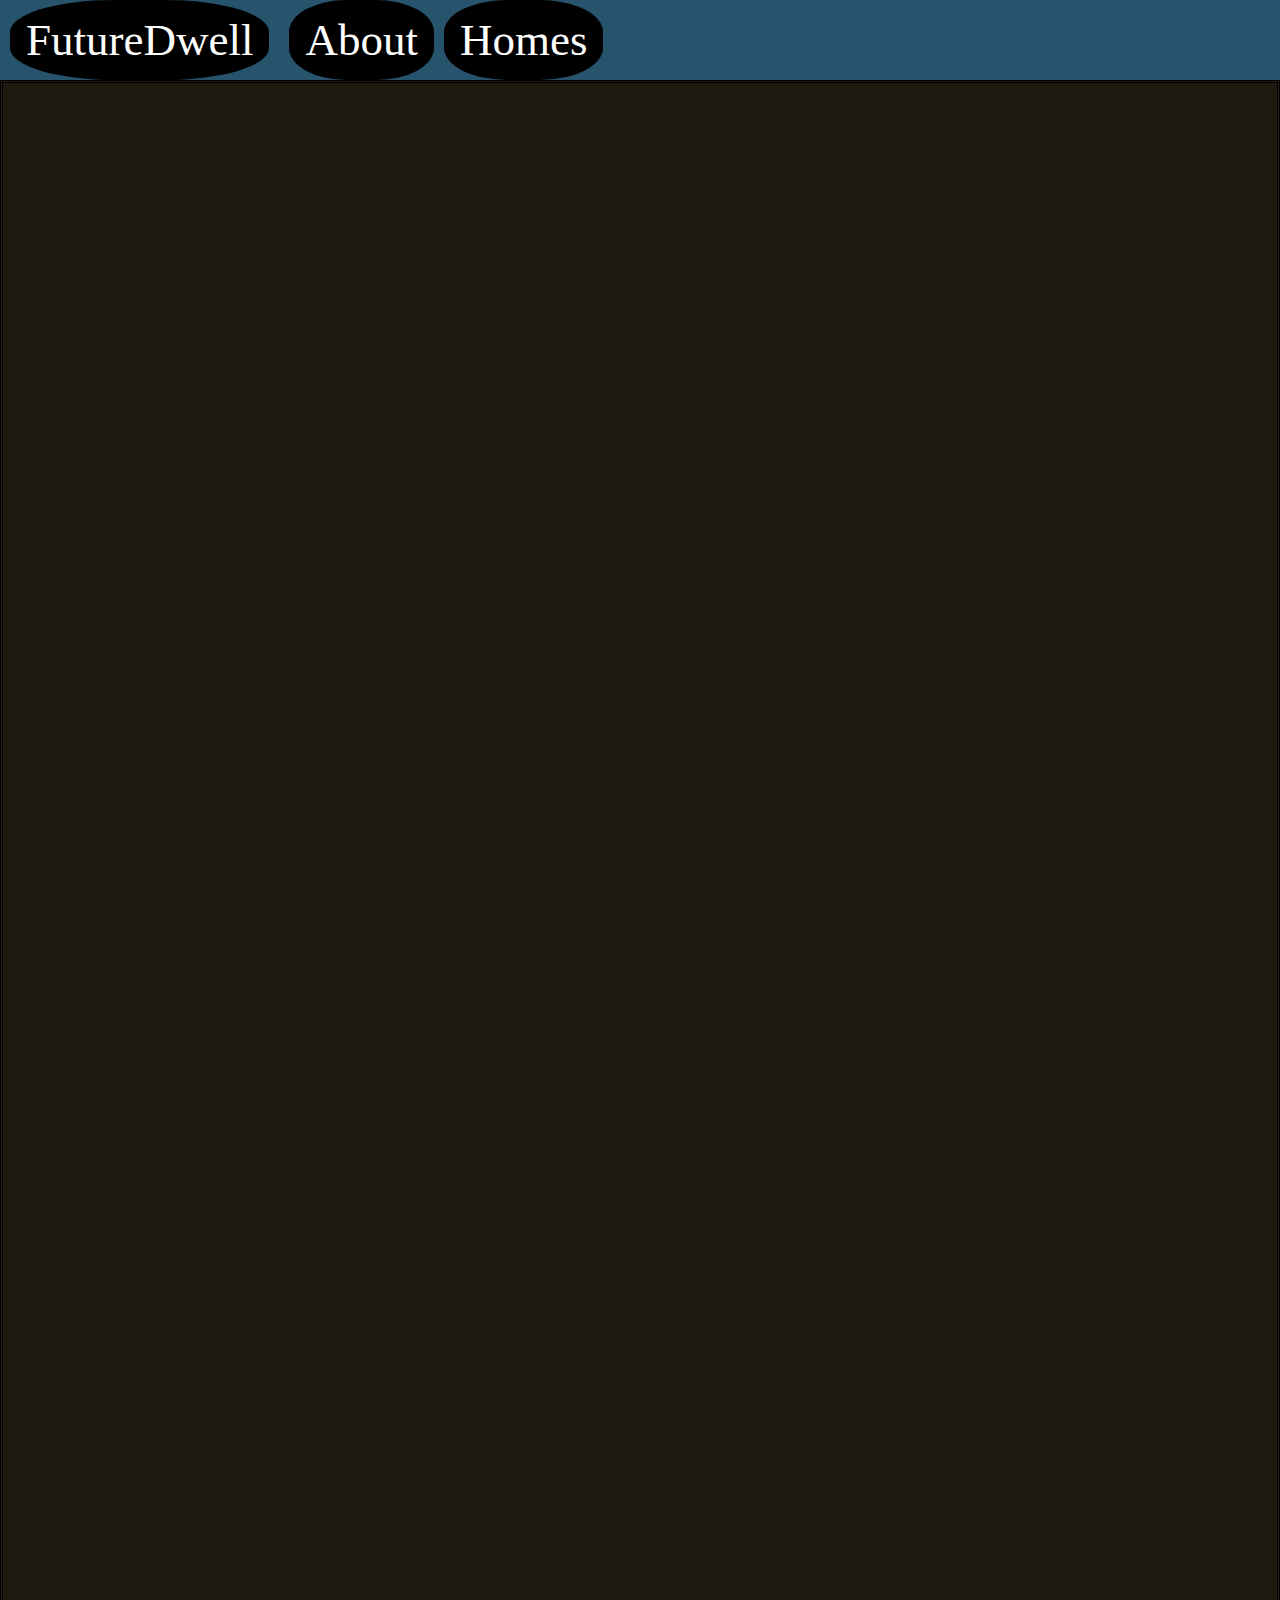
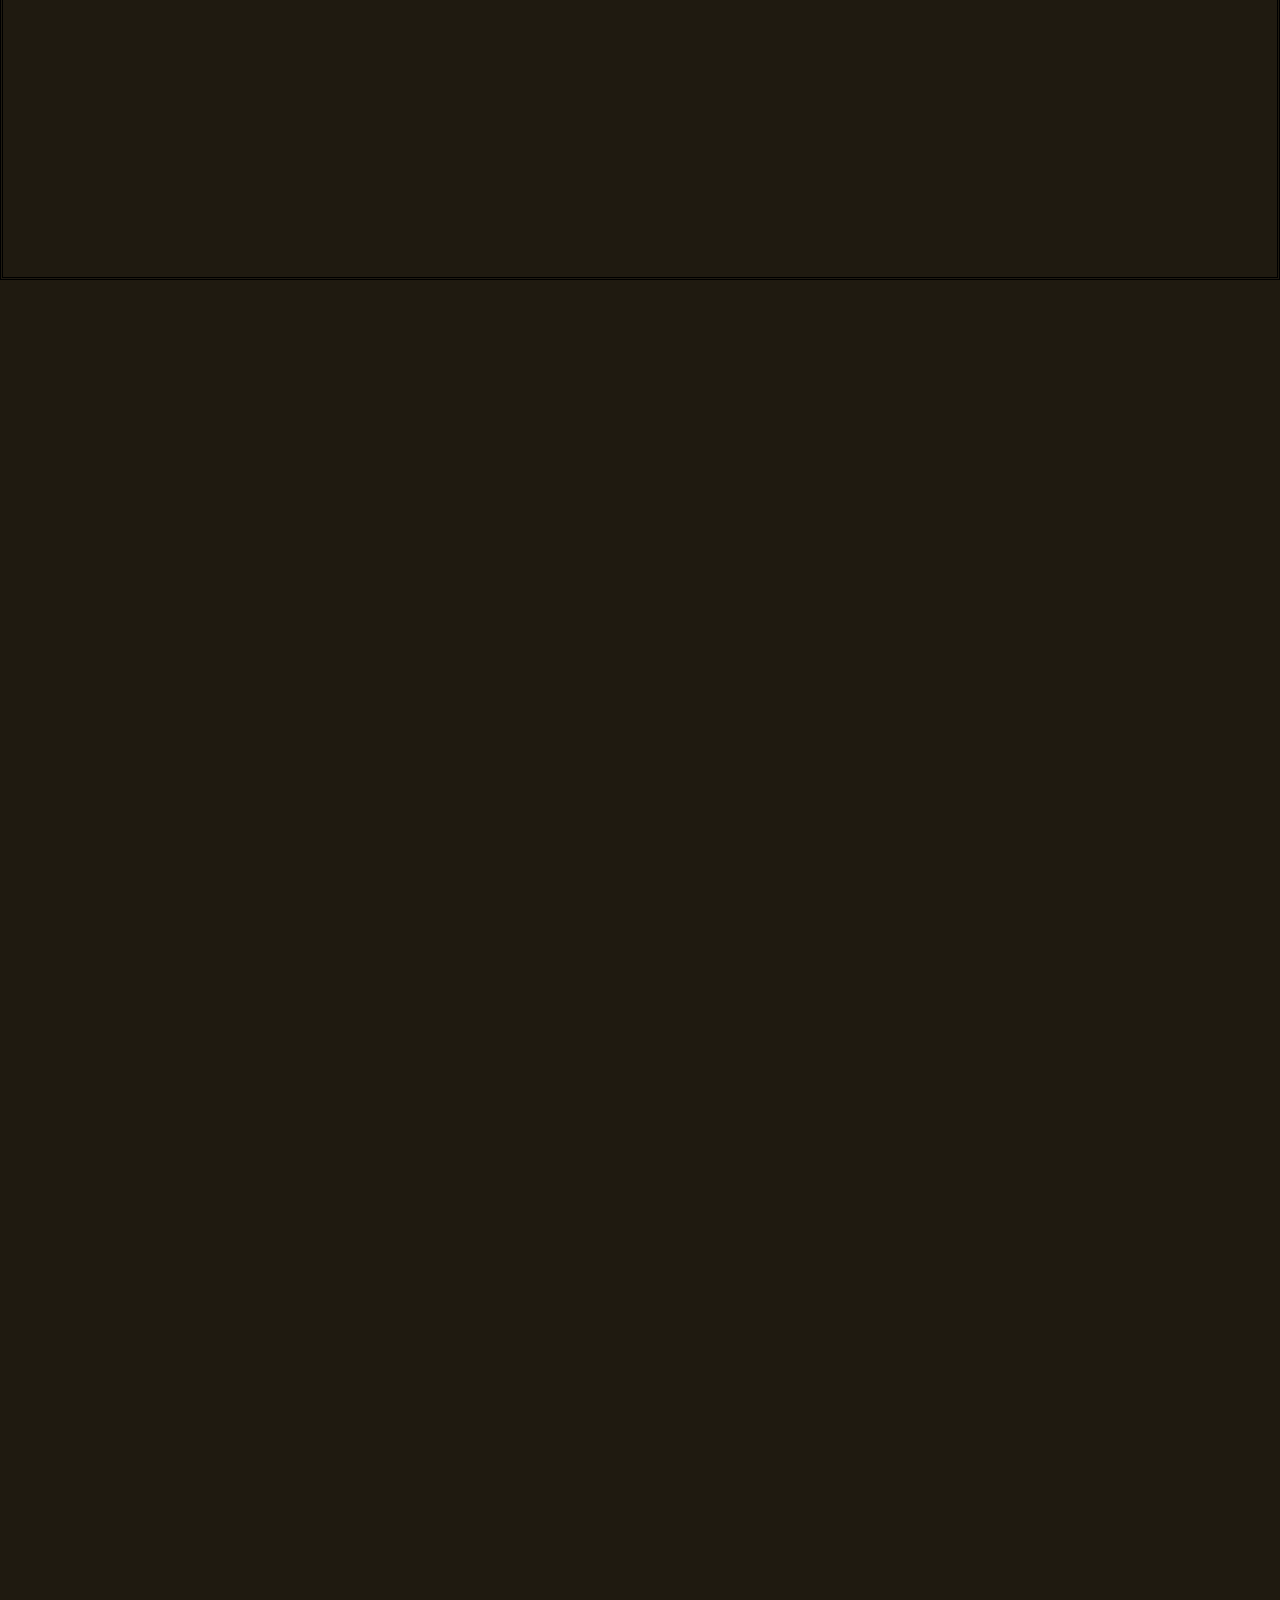
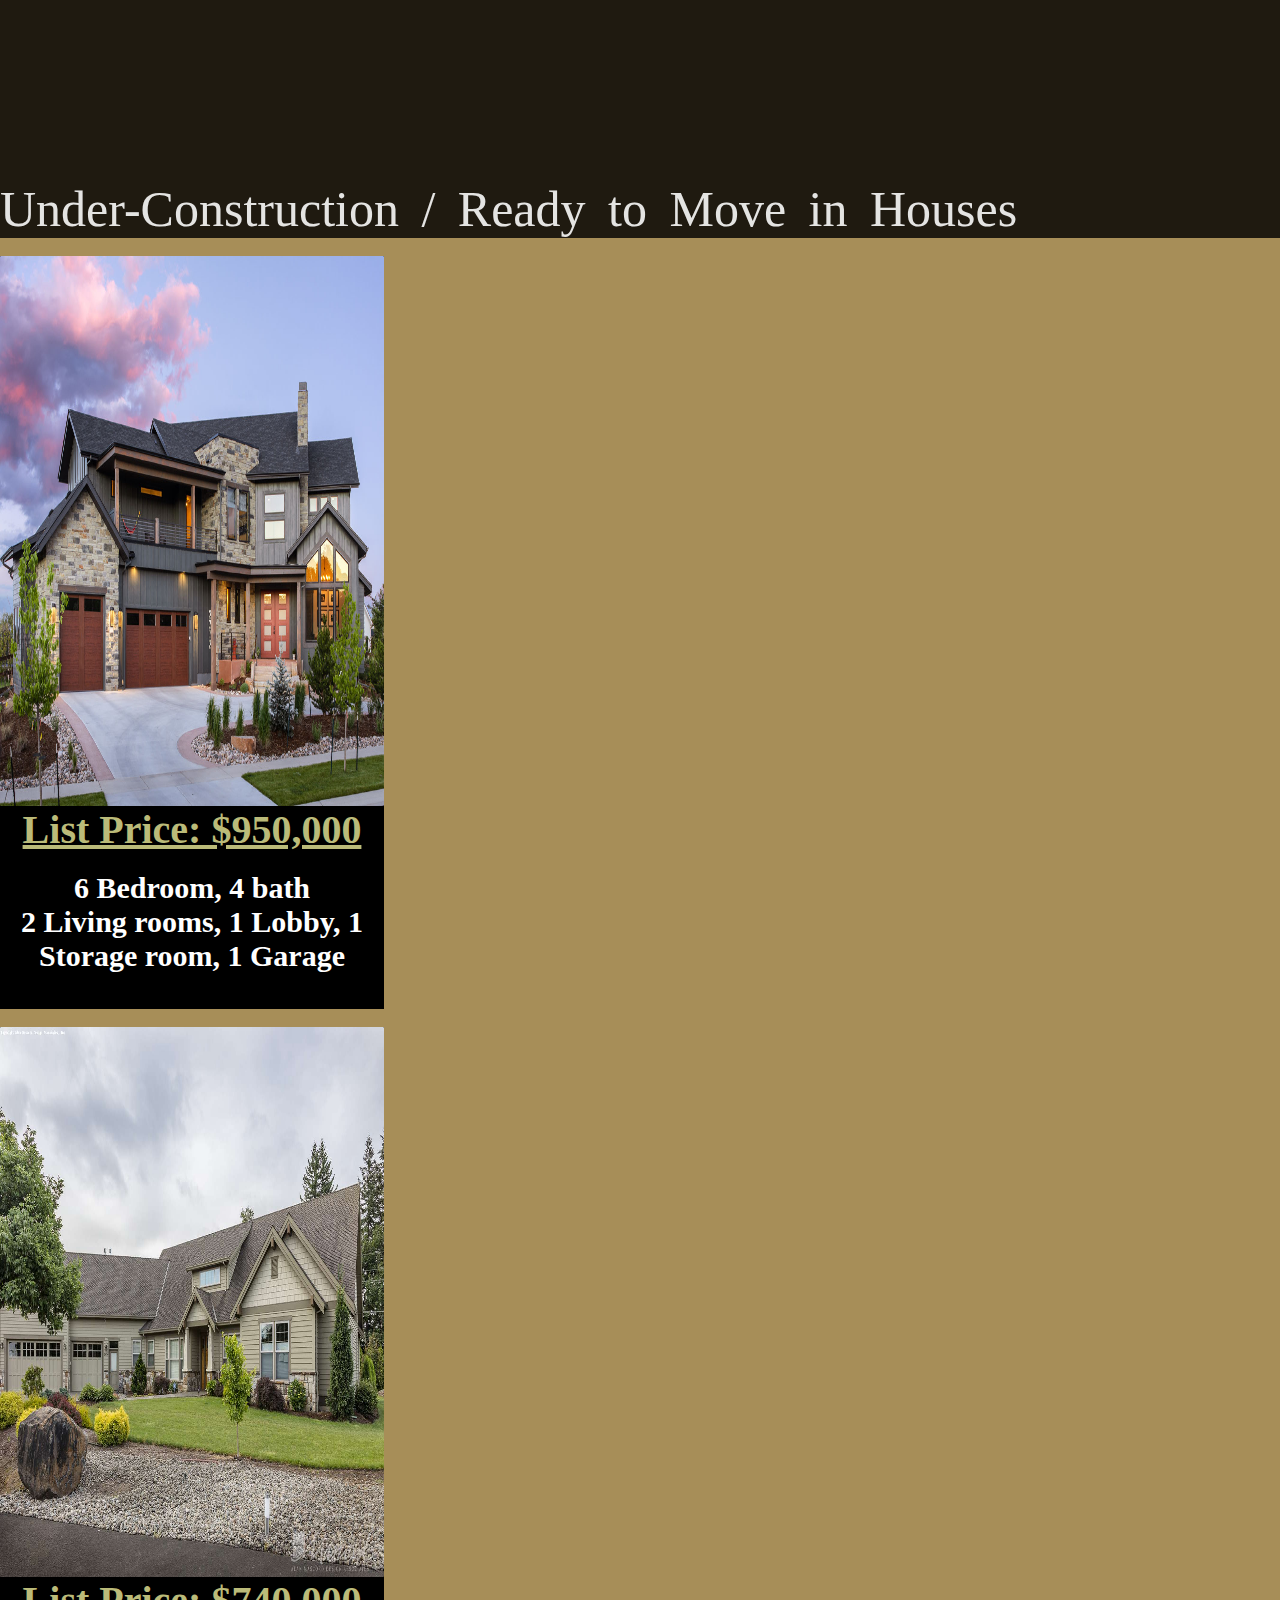
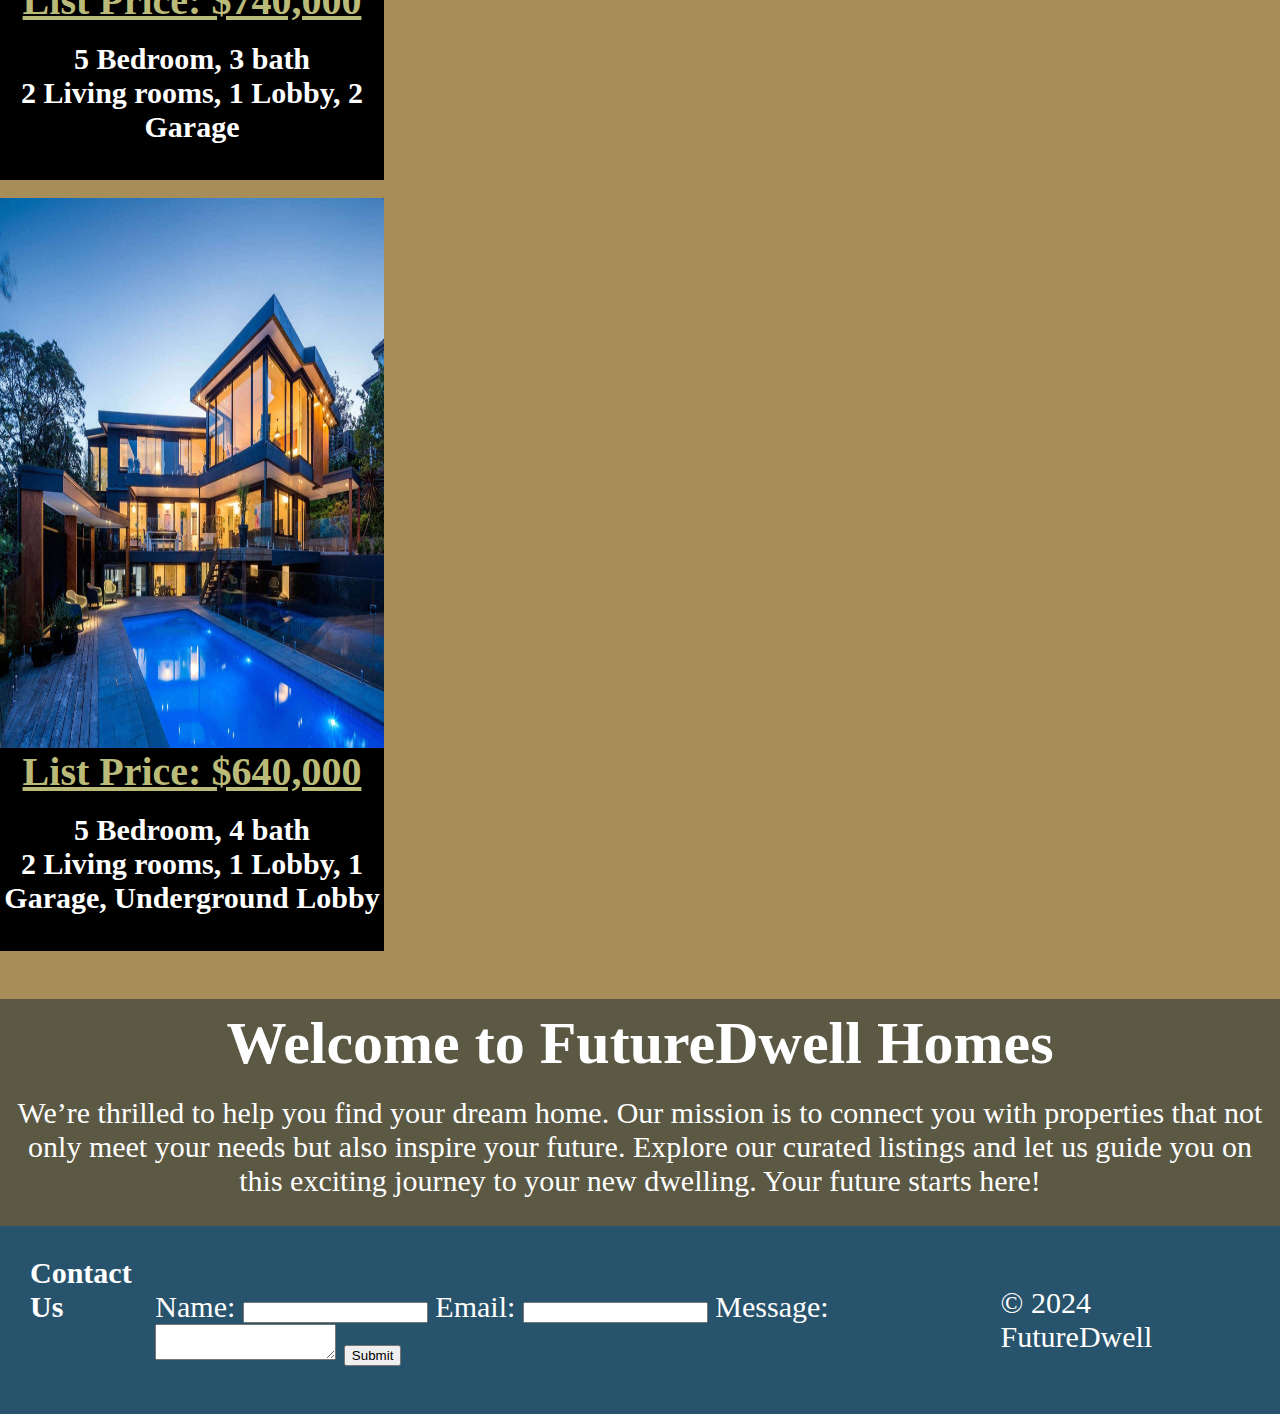
==== commit 5800cfc8: "Update" ====
--- a/Cleaning.html
+++ b/Cleaning.html
@@ -3,62 +3,79 @@
 <head>
     <meta charset="UTF-8">
     <meta name="viewport" content="width=device-width, initial-scale=1.0">
-    <title>Allendelle Homes</title>
+    <title>Sunset Grove</title>
     <link rel="stylesheet" href="Cleaning.css">
-    <body style="background-color:hsl(40, 1%, 48%);">
-
+    <body style="background-color:hsl(41, 31%, 50%)">
         <div class="navbar">
           <a href="index.html">FutureDwell</a>
-          <a href="#news">About</a>
+          <a href="About.html">About</a>
           <div class="dropdown">
             <button class="dropbtn">Homes 
               <i class="fa fa-caret-down"></i>
             </button>
             <div class="dropdown-content">
-              <a href="Cleaning.html">Allendelle Homes</a>
-              <a href="Convenience.html">Fast Homes</a>
-              <a href="safety.html">Turqoise Turtles</a>
+                <a href="Cleaning.html">Sunset Grove</a>
+                <a href="Convenience.html">Grand Haven</a>
+                <a href="safety.html">The Comfort Zone</a>
             </div>        
           </div> 
         </div>
     <div class="top-image">
     <div class="image-container">
-        <img src="Home-page/Blue wave.jpg" class="fade" alt="Image 1">
-        <img src="Home-page/Bedroom.jpg" class="fade" alt="Image 2">
-        <img src="Home-page/Interior.jpg" class="fade" alt="Image 3">
+        <img src="Home-page/Front-Exterior.png" class="fade" alt="Image 1">
+        <img src="Home-page/Great-Room.png" class="fade" alt="Image 2">
+        <img src="Home-page/Bathroom.png" class="fade" alt="Image 3">
+        <img src="Home-page/Master-Bed-2.png" class="fade" alt="Image 4">
     </div>
-      </div> 
-    </div>
+            <div class="map">
+                <iframe
+                src="https://www.google.com/maps/embed?pb=!1m18!1m12!1m3!1d3151.835434509167!2d144.95373531531506!3d-37.81720997975187!2m3!1f0!2f0!3f0!3m2!1i1024!2i768!4f13.1!3m3!1m2!1s0x6ad642af0f123f5b%3A0x5045675218ceed28!2sMelbourne%20Australia!5e0!3m2!1sen!2sus!4v1616730255295!5m2!1sen!2sus"
+                width="2000"
+                height="1500"
+                style="border: 0;"
+                allowfullscreen=""
+                loading="lazy"></iframe>
+        </div>
+        <main>Under-Construction / Ready to Move in Houses</main>
     <div class="card-hub">
-        <div class="img-and-text">
+         <br>
+            <div class="img-and-text">
+            <img src="Home-page/Brick.jpg"  alt="house 1">
+            <u><h2>List Price: $950,000</h2></u>
             <br>
-            <img src="Home-page/Brick.jpg"  alt="house 1">
-            <h2>Liste Price: $950,000</h2>
             <h3>6 Bedroom, 4 bath</h3>
             <h3>2 Living rooms, 1 Lobby, 1 Storage room, 1 Garage</h3>
             <br>
+            <br>
         </div>
     </div>
+    <br>
 
     <div class="card-hub">
         <div class="img-and-text">
             <img src="Home-page/Modern.jpg"  alt="house 1">
-            <h2>Liste Price: $740,000</h2>
+            <u><h2>List Price: $740,000</h2></u>
+            <br>
             <h3>5 Bedroom, 3 bath</h3>
             <h3>2 Living rooms, 1 Lobby, 2 Garage</h3>
             <br>
+            <br>
         </div>
     </div>
-
+<br>
     <div class="card-hub">
         <div class="img-and-text">
             <img src="Home-page/Luxury.jpg"  alt="house 1">
-            <h2>Liste Price: $640,000</h2>
+            <u><h2>List Price: $640,000</h2></u>
+            <br>
             <h3>5 Bedroom, 4 bath</h3>
             <h3>2 Living rooms, 1 Lobby, 1 Garage, Underground Lobby</h3>
             <br>
+            <br>
         </div>
     </div>
+    <br>
+</div>
     <div class="lil-section">
         <h3>Welcome to FutureDwell Homes</h3>
         <br>
@@ -66,15 +83,25 @@
         <br>
     </div>
 <footer>
-    </div>
-    <p>
-        Contact Us 📞 Phone: 1-800-785-9875 <br>✉️ Email: smartliving@softrains.com<br>🏠 Address: 123 Future Lane, Tech City, USA<br>💻 Website: www.softrainsmarthome.com<br>
-        <br><br>Follow us on social media:
-        Instagram: @SoftRainsSmartHome<br>Twitter: @SRSHome1990<br>Facebook: Rains Smart Home
-    </p>
-
+    <h4 style="text-align: center;">
+        <h4>Contact Us</h4>
+        <form id="contact-form">
+            <br>
+            <label for="name">Name:</label>
+            <input type="text" id="name" name="name" required>
+            
+            <label for="email">Email:</label>
+            <input type="email" id="email" name="email" required>
+            
+            <label for="message">Message:</label>
+            <textarea id="message" name="message" required></textarea>
+            
+            <button type="submit">Submit</button>
+        </form>
+    </section>
+    <footer>
+        <p>&copy; 2024 FutureDwell</p>
     </footer>
-
-
+    </footer>
         </body>
 </html>--- a/Cleaning.css
+++ b/Cleaning.css
@@ -1,9 +1,20 @@
+body{
+    background-color: #F7FCE6;
+}
+.map{
+    display: flex;
+    float: right;
+    height: max-content;
+    width: max-content;
+}
 .image-container {
     position: relative;
     width: 100%;
-    height: 1200px; 
+    height: 1800px; 
     overflow: hidden;    
     float: right;
+    border: black;
+    border-style: double;
 }
 
 .image-container img {
@@ -14,6 +25,7 @@
     height: 100%;
     opacity: 0;
     animation: fade 10s infinite;
+    border: black;
 
 }
 
@@ -22,34 +34,49 @@
 }
 
 .image-container img:nth-child(2) {
-    animation-delay: 5s; 
+    animation-delay: 3s; 
 }
 .image-container img:nth-child(3) {
-    animation-delay: 5s; 
+    animation-delay: 6s; 
+}
+.image-container img:nth-child(4) {
+    animation-delay: 9s;
 }
 @keyframes fade {
     0% {
         opacity: 0;
     }
-    50% {
+    30% {
         opacity: 1;
     }
-    100% {
+    60% {
         opacity: 0;
     }
-}
-  .navbar {
+    100%{
+        opacity: 0;
+    }
+}
+.navbar {
     overflow: hidden;
-    background-color: #000000;
+    background-color: #28536C;
+    border-radius: 5%;
+  }
+  
+   .navbar {
+    overflow: hidden;
+    background-color: #28536C;
+    border-radius: 0%;
   }
   
   .navbar a {
     float: left;
-    font-size: 30px;
+    font-size: 45px;
+    background-color: #000000;
     color: white;
     text-align: center;
     padding: 14px 16px;
     text-decoration: none;
+    border-radius: 40%;
   }
   
   .dropdown {
@@ -58,26 +85,27 @@
   }
   
   .dropdown .dropbtn {
-    font-size: 30px;  
+    font-size: 45px;  
     border: none;
     outline: none;
     color: white;
     padding: 14px 16px;
-    background-color: inherit;
+    background-color: black;
     font-family: inherit;
     margin: 0;
+    border-radius: 40%;
   }
   
   .navbar a:hover, .dropdown:hover .dropbtn {
-    background-color: rgb(0, 0, 0);
+    background-color: rgb(108, 108, 108);
   }
   
   .dropdown-content {
     display: none;
     position: absolute;
-    background-color: #010000;
+    background-color: #000000;
     min-width: 160px;
-    box-shadow: 0px 8px 16px 0px rgba(0,0,0,0.2);
+    box-shadow: 0px 8px 16px 0px rgba(66, 66, 66, 0.2);
     z-index: 1;
   }
   
@@ -91,13 +119,24 @@
   }
   
   .dropdown-content a:hover {
-    background-color: #818181;
+    background-color: #000000;
   }
   
   .dropdown:hover .dropdown-content {
     display: block;
   }
+  h1{
+    font-size: 50px;
+  }
 h2{
+    font-size: 40px;
+    text-align: center;
+    color: rgb(187, 187, 121);
+}
+u{
+    color: rgb(187, 187, 121);
+}
+h3{
     font-size: 30px;
     text-align: center;
 }
@@ -109,17 +148,25 @@
     color: white;
     /* margin-left: 50px; */
     margin-right: 50px;
+    background-color: #000000;
+
+}
+main{
+    font-size: 50px;
+    color: rgba(255, 255, 255, 0.884);
+    background-color: rgba(0, 0, 0, 0.815);
+    word-spacing: 10px;
 
 }
 img{
-    height: 400px;
+    height: 550px;
     border-radius: 1px;
 }
 .img-and-text p{
     width: 100%;
     background-color: black;
     padding: 10px;
-    border-radius: 2px;
+    border-radius: 10px;
 
 
 }
@@ -127,78 +174,92 @@
     width: 100%;
     margin-top: 30px;
     background-color: rgba(7, 28, 46, 0.471);
+    color: rgb(255, 255, 255);
     padding: 10px;
-    border-radius: 10px;
+    border-radius: 0px;
     text-align: center;
 }
 .lil-section h3{
+    font-size: 60px;
+}
+.lil-section p{
     font-size: 30px;
 }
 footer{
     text-align: center;
-    margin-bottom: 30px;
+    margin-bottom:auto;
 }
 
 
 @import url('https://fonts.googleapis.com/css2?family=Source+Sans+3:ital,wght@0,200..900;1,200..900&display=swap');
 
 
-
-
-
-.bald {
-    background-color: rgba(128, 102, 102, 0.8);
-    padding: 2.3em;
-    color: rgb(0, 0, 0);
-    font-size: larger;
-
-
-}
-
-
-.image-right {
-    width: 300px;
-    float: right;
-    padding-right: auto;
-    padding-top: 23px;
-}
-.re-one {
-   flex-wrap: wrap;
-   background-color: rgba(128, 102,102, 0.8);
-    padding-left: 2%;
-    /* text-orientation: upright; */
-    /* writing-mode: vertical-lr; */
+:root {
+    --bg-color-a: rgba(128, 102, 102, 0.8)
+}
+
+
+* {
+    box-sizing: border-box;
+}
+
+
+img {
+    max-width: 100%;
+
+
+}
+
+
+.source-sans-3 {
+    font-family: "Source Sans 3", sans-serif;
+    font-optical-sizing: auto;
+    font-weight: 400;
+    font-style: normal;
+}
+
+#hero {
+    width: 100%;
+    display: flex;
     justify-content: center;
-    /* height: 450px; */
-    margin: 1em;
-   
-}
-
-
-.re-two {
-    background-color: rgba(128, 102,102, 0.8);
-    padding-left: 2%;
-    margin-top: 1em;
-
-
-}
+    align-items: center;
+    background-size: cover;
+    height: 40vh;
+    background-repeat: no-repeat;
+}
+.hero-content {
+    background-color: rgba(0, 0, 0, 0.6);
+    color: white;
+    padding: 3rem;
+    text-align: center;
+    font-size: 1.5rem;
+    font-family: "Source Sans 3", sans-serif;
+    font-optical-sizing: auto;
+    font-weight: 300;
+    font-style: normal;
+}
+
+
+.flex {
+    display: flex;
+    flex-flow: row wrap;
+}
+
 footer {
     display: flex;
-    background-color: rgba(67, 58, 58, 0.8);
+    background-color: #28536C;
     color: rgb(255, 255, 255);
     padding: 30px;
     text-align: left;
     list-style: none;
-    font-size: x-large;
+    font-size: 30px;
 }
 a {
-    color:black;
+    color:rgb(255, 255, 255);
     margin: 0 10px;
     text-decoration: none;
    
 }
-
-
 .no-bullets {
     list-style-type: none;
     padding-left: 0;
@@ -232,7 +293,7 @@
 .herbert {
     background-color: rgba(128, 102, 102, 0.8);
     padding: 2.0em;
-    color: rgb(0, 0, 0);
+    color: rgb(84, 52, 52);
     font-size: large;
 }
 
@@ -242,4 +303,4 @@
 }
 *{
     margin: 0;
-}+}
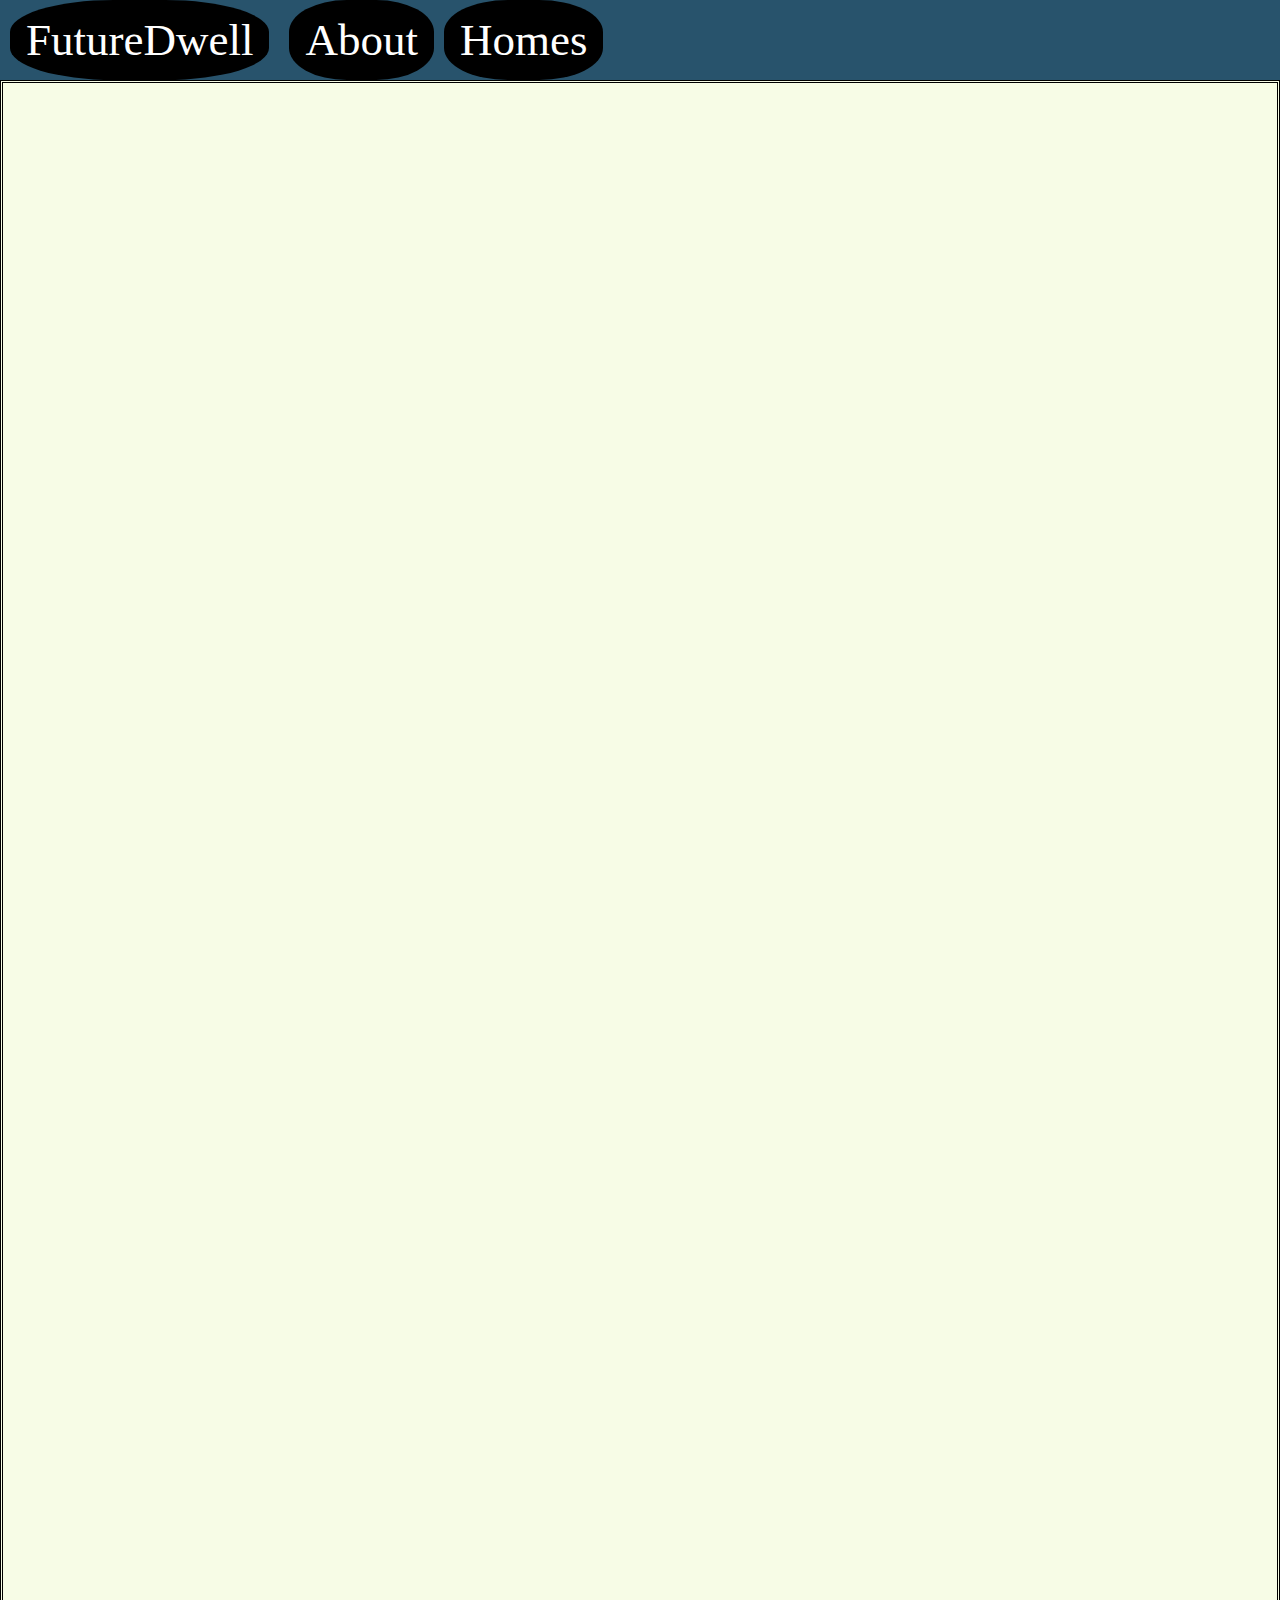
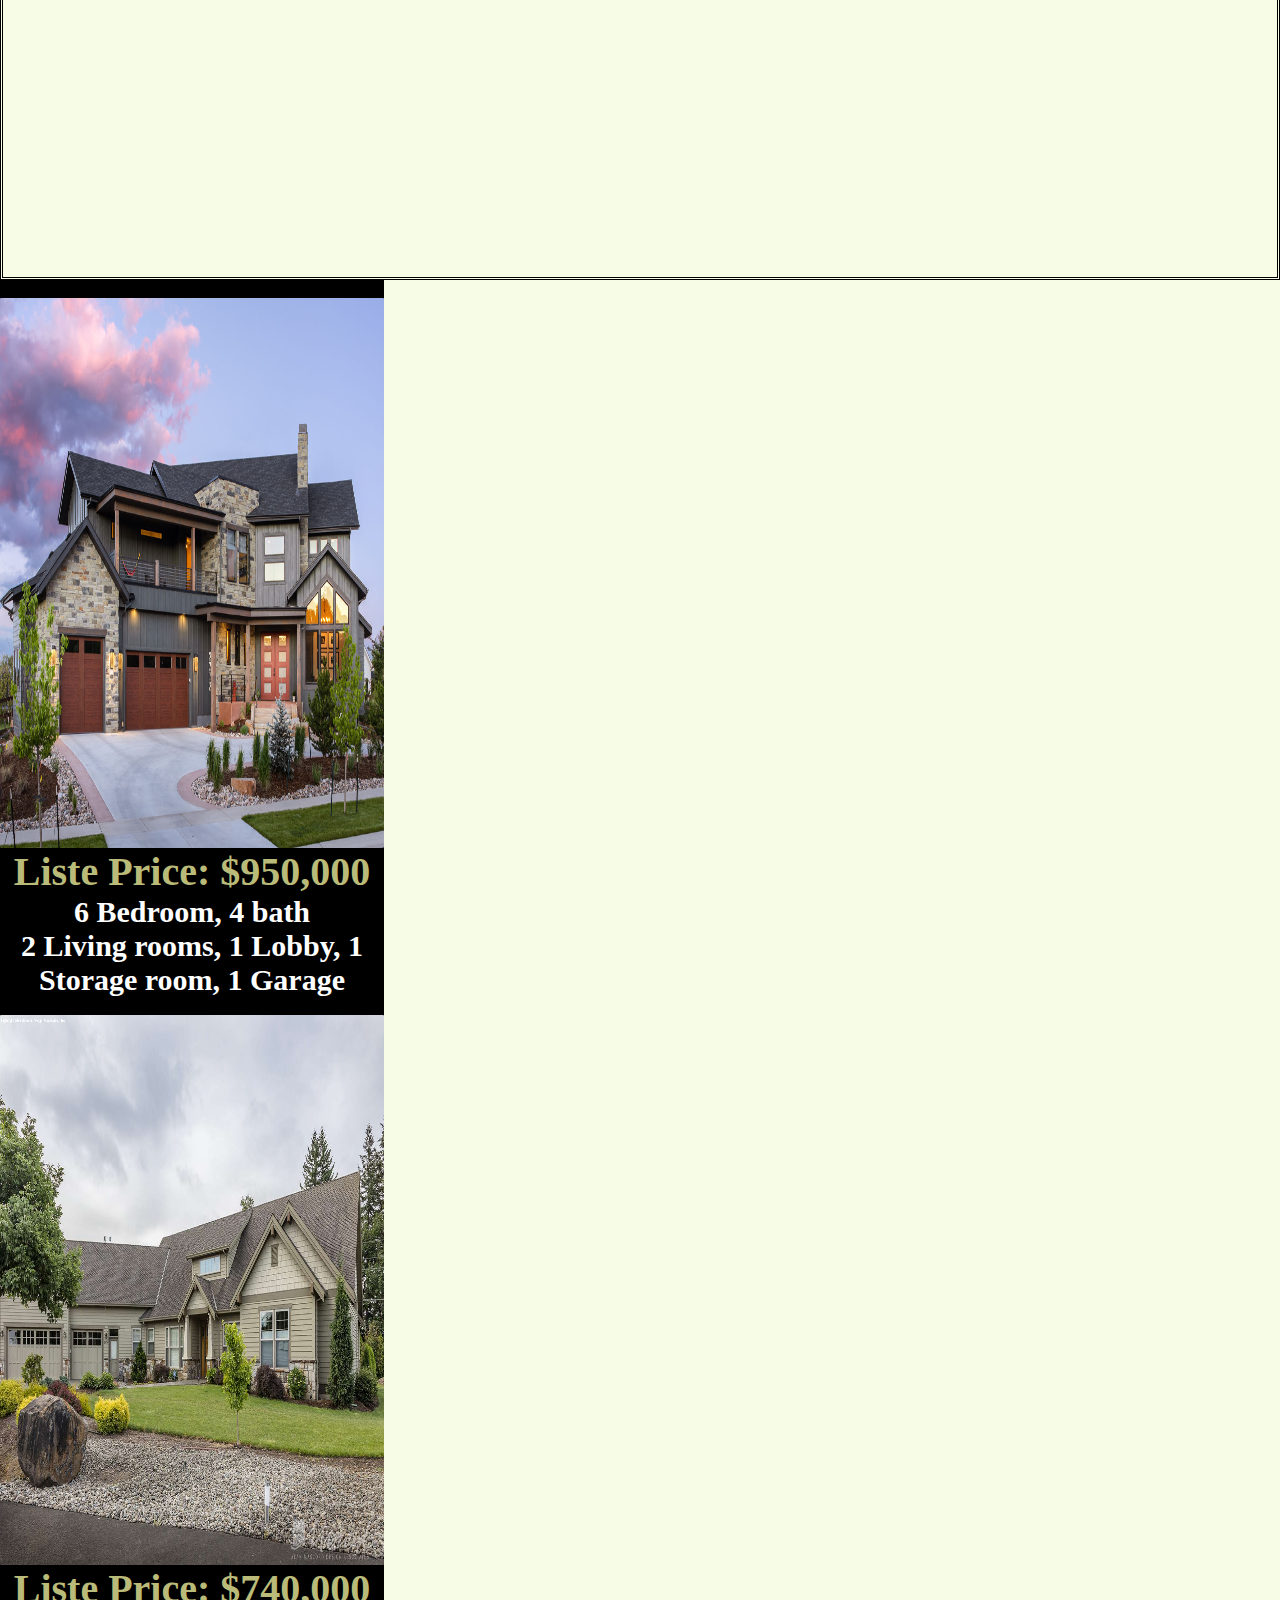
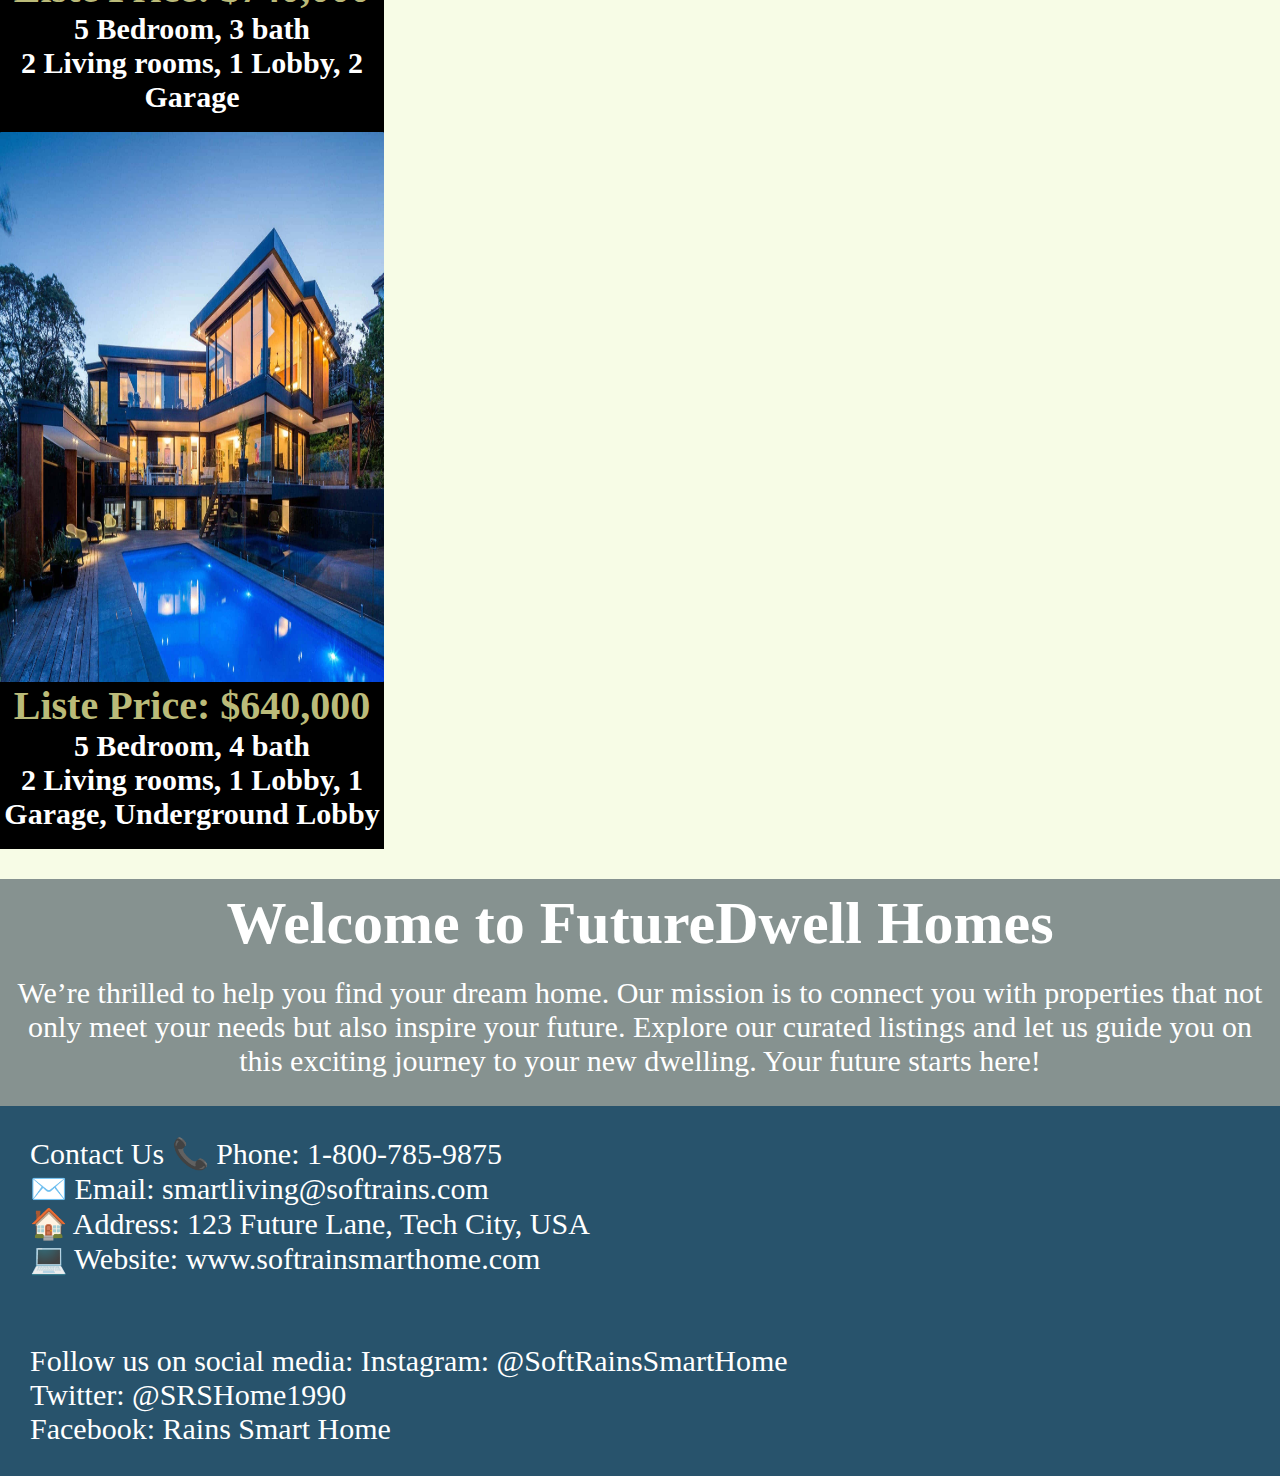
==== commit a83dbb7a: "x" ====
--- a/Cleaning.html
+++ b/Cleaning.html
@@ -3,79 +3,62 @@
 <head>
     <meta charset="UTF-8">
     <meta name="viewport" content="width=device-width, initial-scale=1.0">
-    <title>Sunset Grove</title>
+    <title>Allendelle Homes</title>
     <link rel="stylesheet" href="Cleaning.css">
-    <body style="background-color:hsl(41, 31%, 50%)">
+    <body style="background-color:#F7FCE6">
+
         <div class="navbar">
           <a href="index.html">FutureDwell</a>
-          <a href="About.html">About</a>
+          <a href="#news">About</a>
           <div class="dropdown">
             <button class="dropbtn">Homes 
               <i class="fa fa-caret-down"></i>
             </button>
             <div class="dropdown-content">
-                <a href="Cleaning.html">Sunset Grove</a>
-                <a href="Convenience.html">Grand Haven</a>
-                <a href="safety.html">The Comfort Zone</a>
+              <a href="Cleaning.html">Allendelle Homes</a>
+              <a href="Convenience.html">Fast Homes</a>
+              <a href="safety.html">Turqoise Turtles</a>
             </div>        
           </div> 
         </div>
     <div class="top-image">
     <div class="image-container">
-        <img src="Home-page/Front-Exterior.png" class="fade" alt="Image 1">
-        <img src="Home-page/Great-Room.png" class="fade" alt="Image 2">
-        <img src="Home-page/Bathroom.png" class="fade" alt="Image 3">
-        <img src="Home-page/Master-Bed-2.png" class="fade" alt="Image 4">
+        <img src="Home-page/Blue wave.jpg" class="fade" alt="Image 1">
+        <img src="Home-page/Bedroom.jpg" class="fade" alt="Image 2">
+        <img src="Home-page/Interior.jpg" class="fade" alt="Image 3">
     </div>
-            <div class="map">
-                <iframe
-                src="https://www.google.com/maps/embed?pb=!1m18!1m12!1m3!1d3151.835434509167!2d144.95373531531506!3d-37.81720997975187!2m3!1f0!2f0!3f0!3m2!1i1024!2i768!4f13.1!3m3!1m2!1s0x6ad642af0f123f5b%3A0x5045675218ceed28!2sMelbourne%20Australia!5e0!3m2!1sen!2sus!4v1616730255295!5m2!1sen!2sus"
-                width="2000"
-                height="1500"
-                style="border: 0;"
-                allowfullscreen=""
-                loading="lazy"></iframe>
-        </div>
-        <main>Under-Construction / Ready to Move in Houses</main>
+      </div> 
+    </div>
     <div class="card-hub">
-         <br>
-            <div class="img-and-text">
+        <div class="img-and-text">
+            <br>
             <img src="Home-page/Brick.jpg"  alt="house 1">
-            <u><h2>List Price: $950,000</h2></u>
-            <br>
+            <h2>Liste Price: $950,000</h2>
             <h3>6 Bedroom, 4 bath</h3>
             <h3>2 Living rooms, 1 Lobby, 1 Storage room, 1 Garage</h3>
             <br>
-            <br>
         </div>
     </div>
-    <br>
 
     <div class="card-hub">
         <div class="img-and-text">
             <img src="Home-page/Modern.jpg"  alt="house 1">
-            <u><h2>List Price: $740,000</h2></u>
-            <br>
+            <h2>Liste Price: $740,000</h2>
             <h3>5 Bedroom, 3 bath</h3>
             <h3>2 Living rooms, 1 Lobby, 2 Garage</h3>
             <br>
+        </div>
+    </div>
+
+    <div class="card-hub">
+        <div class="img-and-text">
+            <img src="Home-page/Luxury.jpg"  alt="house 1">
+            <h2>Liste Price: $640,000</h2>
+            <h3>5 Bedroom, 4 bath</h3>
+            <h3>2 Living rooms, 1 Lobby, 1 Garage, Underground Lobby</h3>
             <br>
         </div>
     </div>
-<br>
-    <div class="card-hub">
-        <div class="img-and-text">
-            <img src="Home-page/Luxury.jpg"  alt="house 1">
-            <u><h2>List Price: $640,000</h2></u>
-            <br>
-            <h3>5 Bedroom, 4 bath</h3>
-            <h3>2 Living rooms, 1 Lobby, 1 Garage, Underground Lobby</h3>
-            <br>
-            <br>
-        </div>
-    </div>
-    <br>
-</div>
     <div class="lil-section">
         <h3>Welcome to FutureDwell Homes</h3>
         <br>
@@ -83,25 +66,15 @@
         <br>
     </div>
 <footer>
-    <h4 style="text-align: center;">
-        <h4>Contact Us</h4>
-        <form id="contact-form">
-            <br>
-            <label for="name">Name:</label>
-            <input type="text" id="name" name="name" required>
-            
-            <label for="email">Email:</label>
-            <input type="email" id="email" name="email" required>
-            
-            <label for="message">Message:</label>
-            <textarea id="message" name="message" required></textarea>
-            
-            <button type="submit">Submit</button>
-        </form>
-    </section>
-    <footer>
-        <p>&copy; 2024 FutureDwell</p>
+    </div>
+    <p>
+        Contact Us 📞 Phone: 1-800-785-9875 <br>✉️ Email: smartliving@softrains.com<br>🏠 Address: 123 Future Lane, Tech City, USA<br>💻 Website: www.softrainsmarthome.com<br>
+        <br><br>Follow us on social media:
+        Instagram: @SoftRainsSmartHome<br>Twitter: @SRSHome1990<br>Facebook: Rains Smart Home
+    </p>
+
     </footer>
-    </footer>
+
+
         </body>
 </html>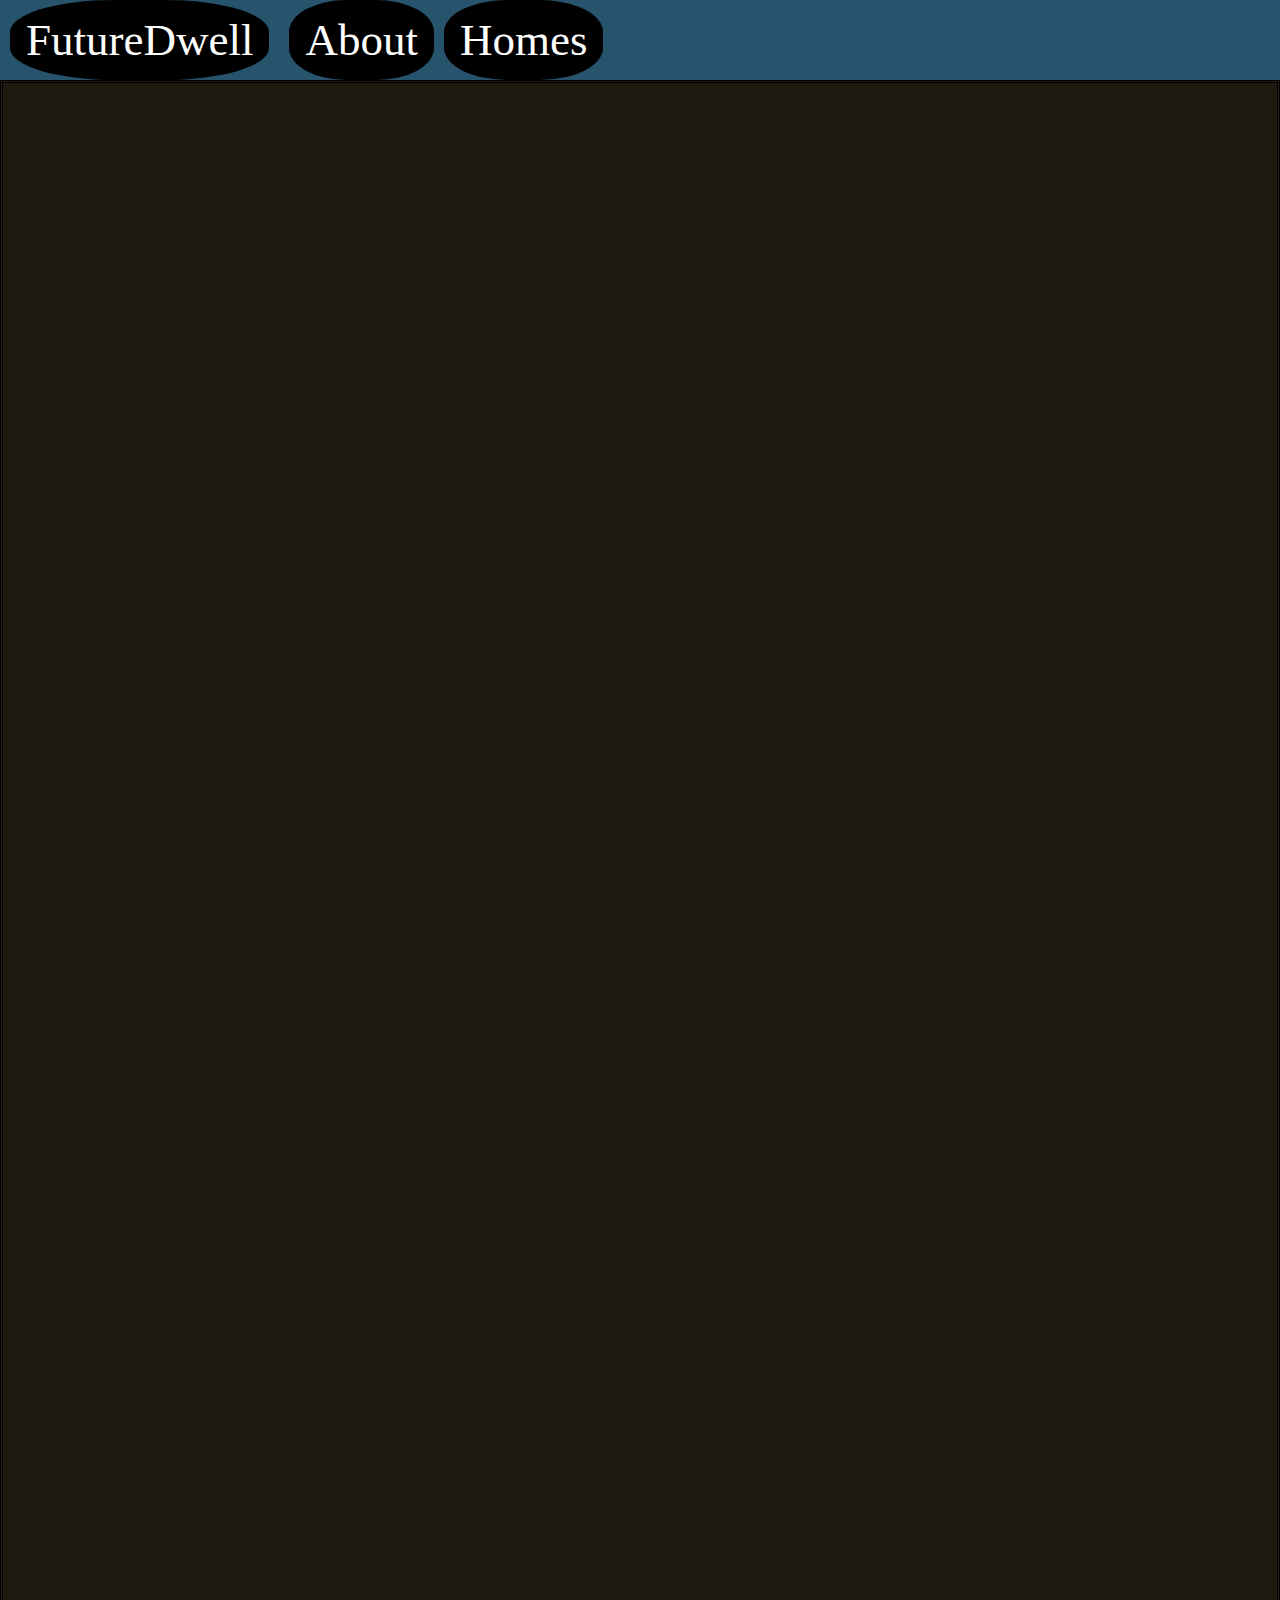
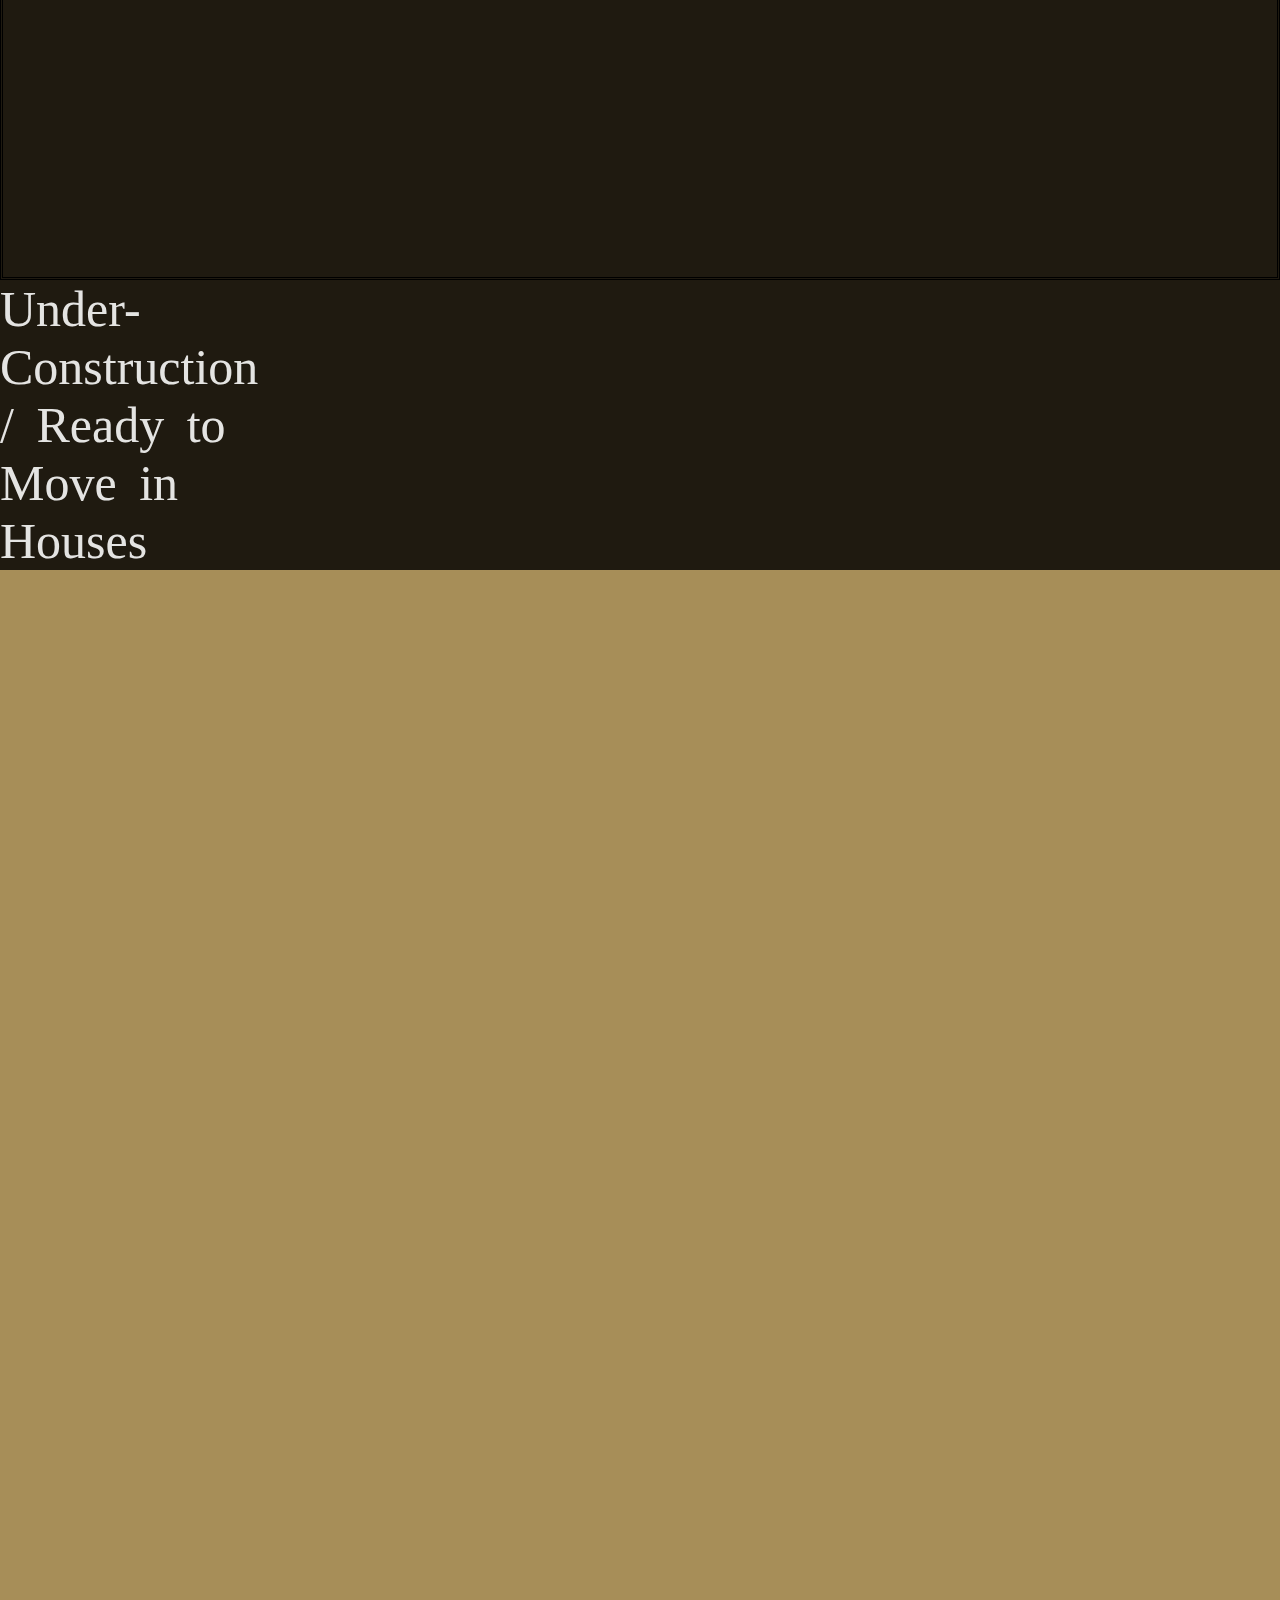
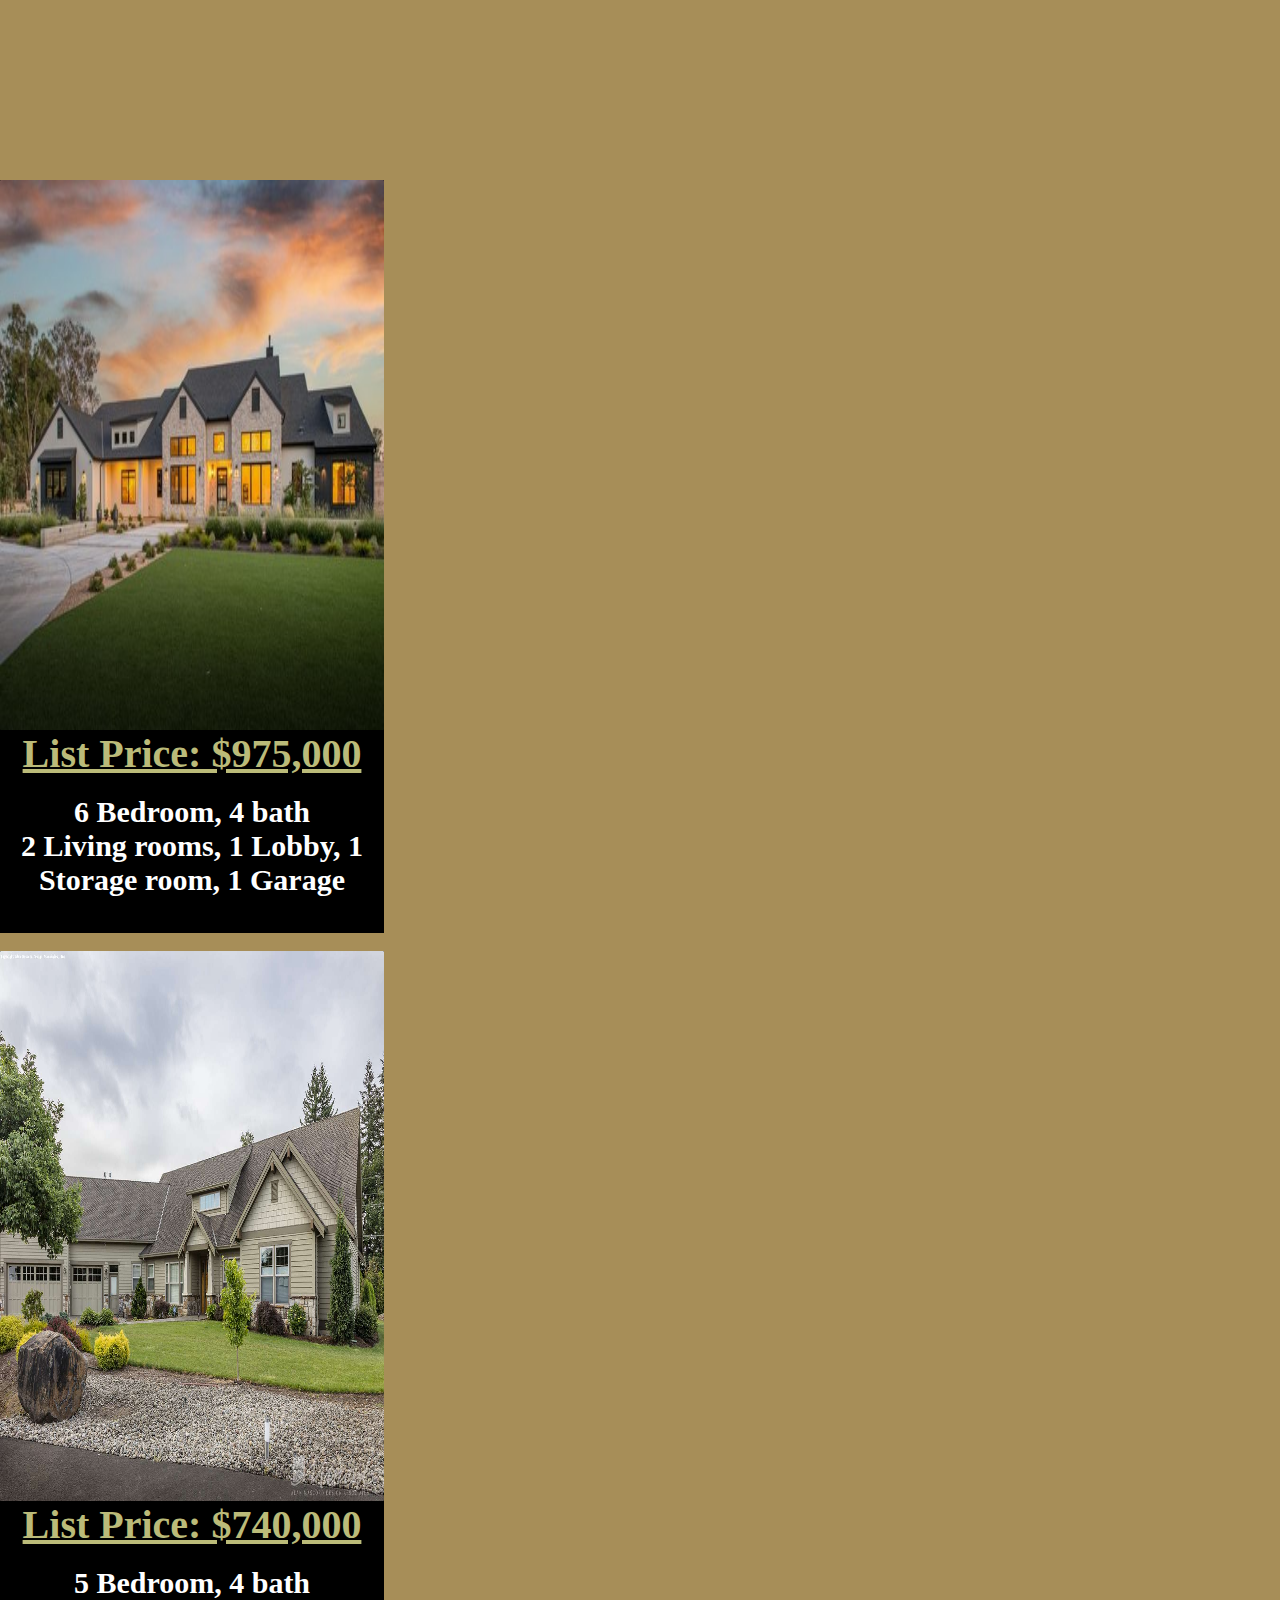
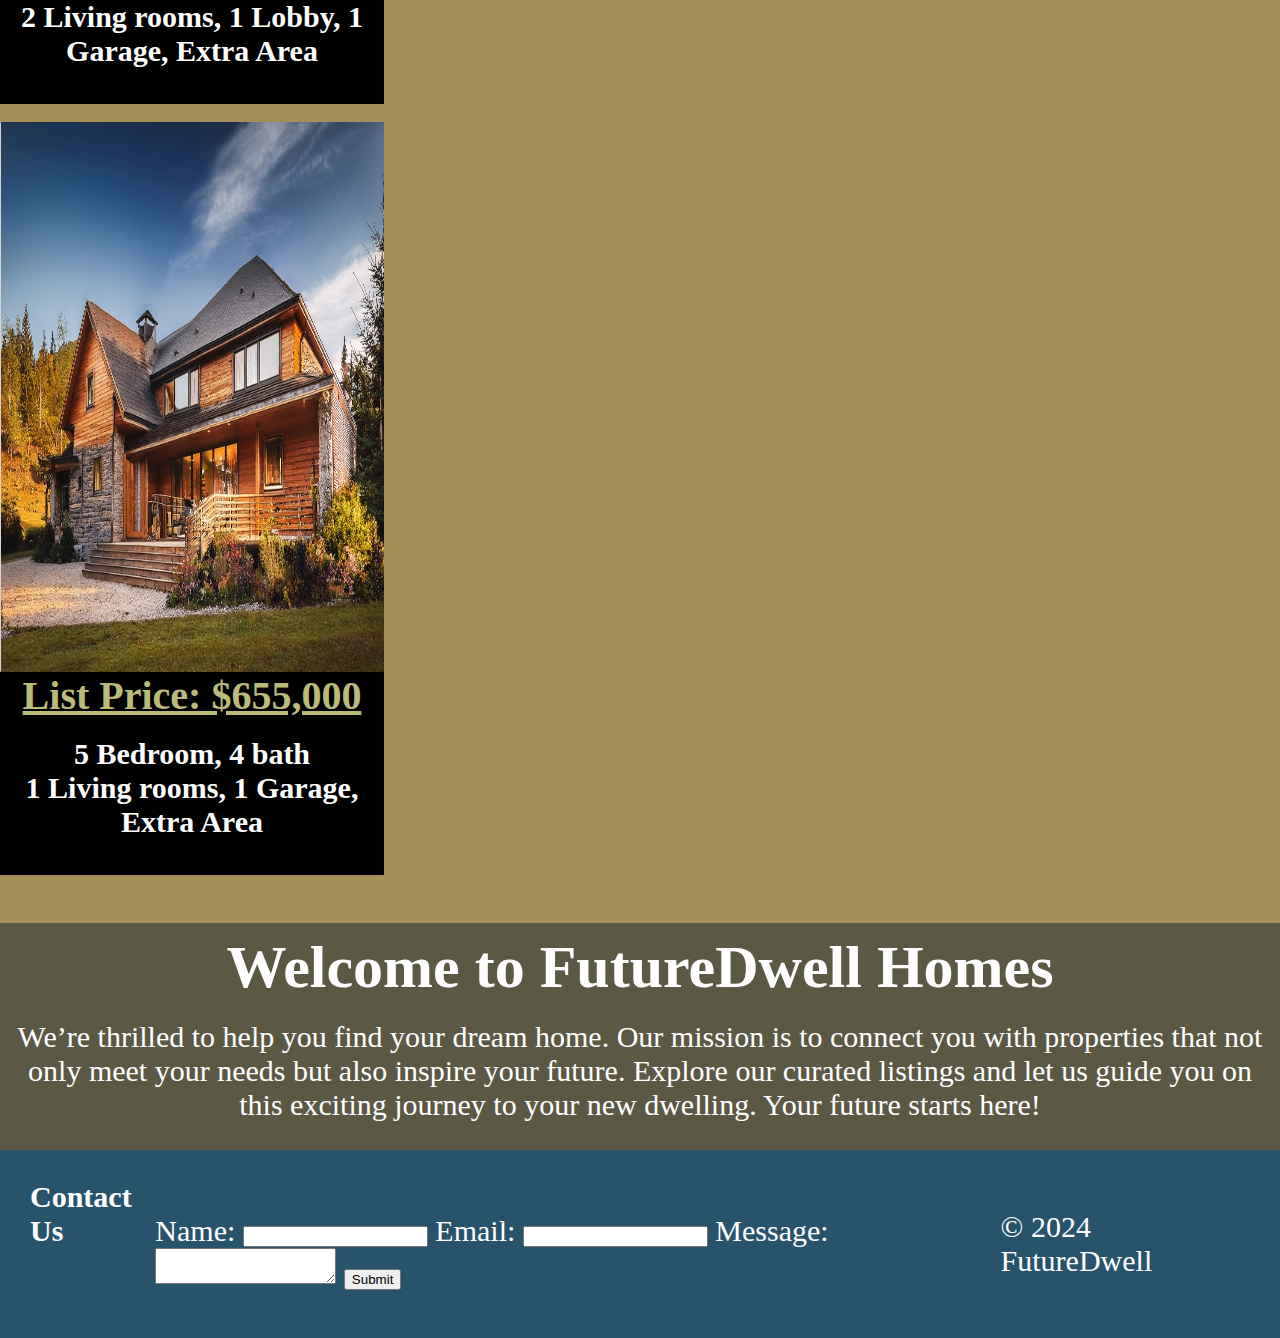
==== commit 7222a04c: "Commit" ====
--- a/Cleaning.html
+++ b/Cleaning.html
@@ -3,62 +3,79 @@
 <head>
     <meta charset="UTF-8">
     <meta name="viewport" content="width=device-width, initial-scale=1.0">
-    <title>Allendelle Homes</title>
+    <title>Sunset Grove</title>
     <link rel="stylesheet" href="Cleaning.css">
-    <body style="background-color:#F7FCE6">
-
+    <body style="background-color:hsl(41, 31%, 50%)">
         <div class="navbar">
           <a href="index.html">FutureDwell</a>
-          <a href="#news">About</a>
+          <a href="About.html">About</a>
           <div class="dropdown">
             <button class="dropbtn">Homes 
               <i class="fa fa-caret-down"></i>
             </button>
             <div class="dropdown-content">
-              <a href="Cleaning.html">Allendelle Homes</a>
-              <a href="Convenience.html">Fast Homes</a>
-              <a href="safety.html">Turqoise Turtles</a>
+                <a href="Cleaning.html">Sunset Grove</a>
+                <a href="Convenience.html">Grand Haven</a>
+                <a href="safety.html">The Comfort Zone</a>
             </div>        
           </div> 
         </div>
     <div class="top-image">
     <div class="image-container">
-        <img src="Home-page/Blue wave.jpg" class="fade" alt="Image 1">
-        <img src="Home-page/Bedroom.jpg" class="fade" alt="Image 2">
-        <img src="Home-page/Interior.jpg" class="fade" alt="Image 3">
+        <img src="Home-page/All-White.jpg" class="fade" alt="Image 1">
+        <img src="Home-page/Bathroom.png" class="fade" alt="Image 2">
+        <img src="Home-page/Dining.jpg" class="fade" alt="Image 3">
+        <img src="Home-page/Outdoor.jpg" class="fade" alt="Image 4">
     </div>
-      </div> 
-    </div>
+            <div class="map">
+                <iframe
+                src="https://www.google.com/maps/embed?pb=!1m18!1m12!1m3!1d3151.835434509167!2d144.95373531531506!3d-37.81720997975187!2m3!1f0!2f0!3f0!3m2!1i1024!2i768!4f13.1!3m3!1m2!1s0x6ad642af0f123f5b%3A0x5045675218ceed28!2sMelbourne%20Australia!5e0!3m2!1sen!2sus!4v1616730255295!5m2!1sen!2sus"
+                width="1000"
+                height="1500"
+                style="border: 0;"
+                allowfullscreen=""
+                loading="lazy"></iframe>
+        </div>
+        <main>Under-Construction / Ready to Move in Houses</main>
     <div class="card-hub">
-        <div class="img-and-text">
+         <br>
+            <div class="img-and-text">
+            <img src="Home-page/Light.jpg"  alt="house 1">
+            <u><h2>List Price: $975,000</h2></u>
             <br>
-            <img src="Home-page/Brick.jpg"  alt="house 1">
-            <h2>Liste Price: $950,000</h2>
             <h3>6 Bedroom, 4 bath</h3>
             <h3>2 Living rooms, 1 Lobby, 1 Storage room, 1 Garage</h3>
             <br>
+            <br>
         </div>
     </div>
+    <br>
 
     <div class="card-hub">
         <div class="img-and-text">
             <img src="Home-page/Modern.jpg"  alt="house 1">
-            <h2>Liste Price: $740,000</h2>
-            <h3>5 Bedroom, 3 bath</h3>
-            <h3>2 Living rooms, 1 Lobby, 2 Garage</h3>
+            <u><h2>List Price: $740,000</h2></u>
+            <br>
+            <h3>5 Bedroom, 4 bath</h3>
+            <h3>2 Living rooms, 1 Lobby, 1 Garage, Extra Area</h3>
+            <br>
             <br>
         </div>
     </div>
-
+<br>
     <div class="card-hub">
         <div class="img-and-text">
-            <img src="Home-page/Luxury.jpg"  alt="house 1">
-            <h2>Liste Price: $640,000</h2>
+            <img src="Home-page/house.jpg"  alt="house 1">
+            <u><h2>List Price: $655,000</h2></u>
+            <br>
             <h3>5 Bedroom, 4 bath</h3>
-            <h3>2 Living rooms, 1 Lobby, 1 Garage, Underground Lobby</h3>
+            <h3>1 Living rooms, 1 Garage, Extra Area</h3>
+            <br>
             <br>
         </div>
     </div>
+    <br>
+</div>
     <div class="lil-section">
         <h3>Welcome to FutureDwell Homes</h3>
         <br>
@@ -66,15 +83,25 @@
         <br>
     </div>
 <footer>
-    </div>
-    <p>
-        Contact Us 📞 Phone: 1-800-785-9875 <br>✉️ Email: smartliving@softrains.com<br>🏠 Address: 123 Future Lane, Tech City, USA<br>💻 Website: www.softrainsmarthome.com<br>
-        <br><br>Follow us on social media:
-        Instagram: @SoftRainsSmartHome<br>Twitter: @SRSHome1990<br>Facebook: Rains Smart Home
-    </p>
-
+    <h4 style="text-align: center;">
+        <h4>Contact Us</h4>
+        <form id="contact-form">
+            <br>
+            <label for="name">Name:</label>
+            <input type="text" id="name" name="name" required>
+            
+            <label for="email">Email:</label>
+            <input type="email" id="email" name="email" required>
+            
+            <label for="message">Message:</label>
+            <textarea id="message" name="message" required></textarea>
+            
+            <button type="submit">Submit</button>
+        </form>
+    </section>
+    <footer>
+        <p>&copy; 2024 FutureDwell</p>
     </footer>
-
-
+    </footer>
         </body>
 </html>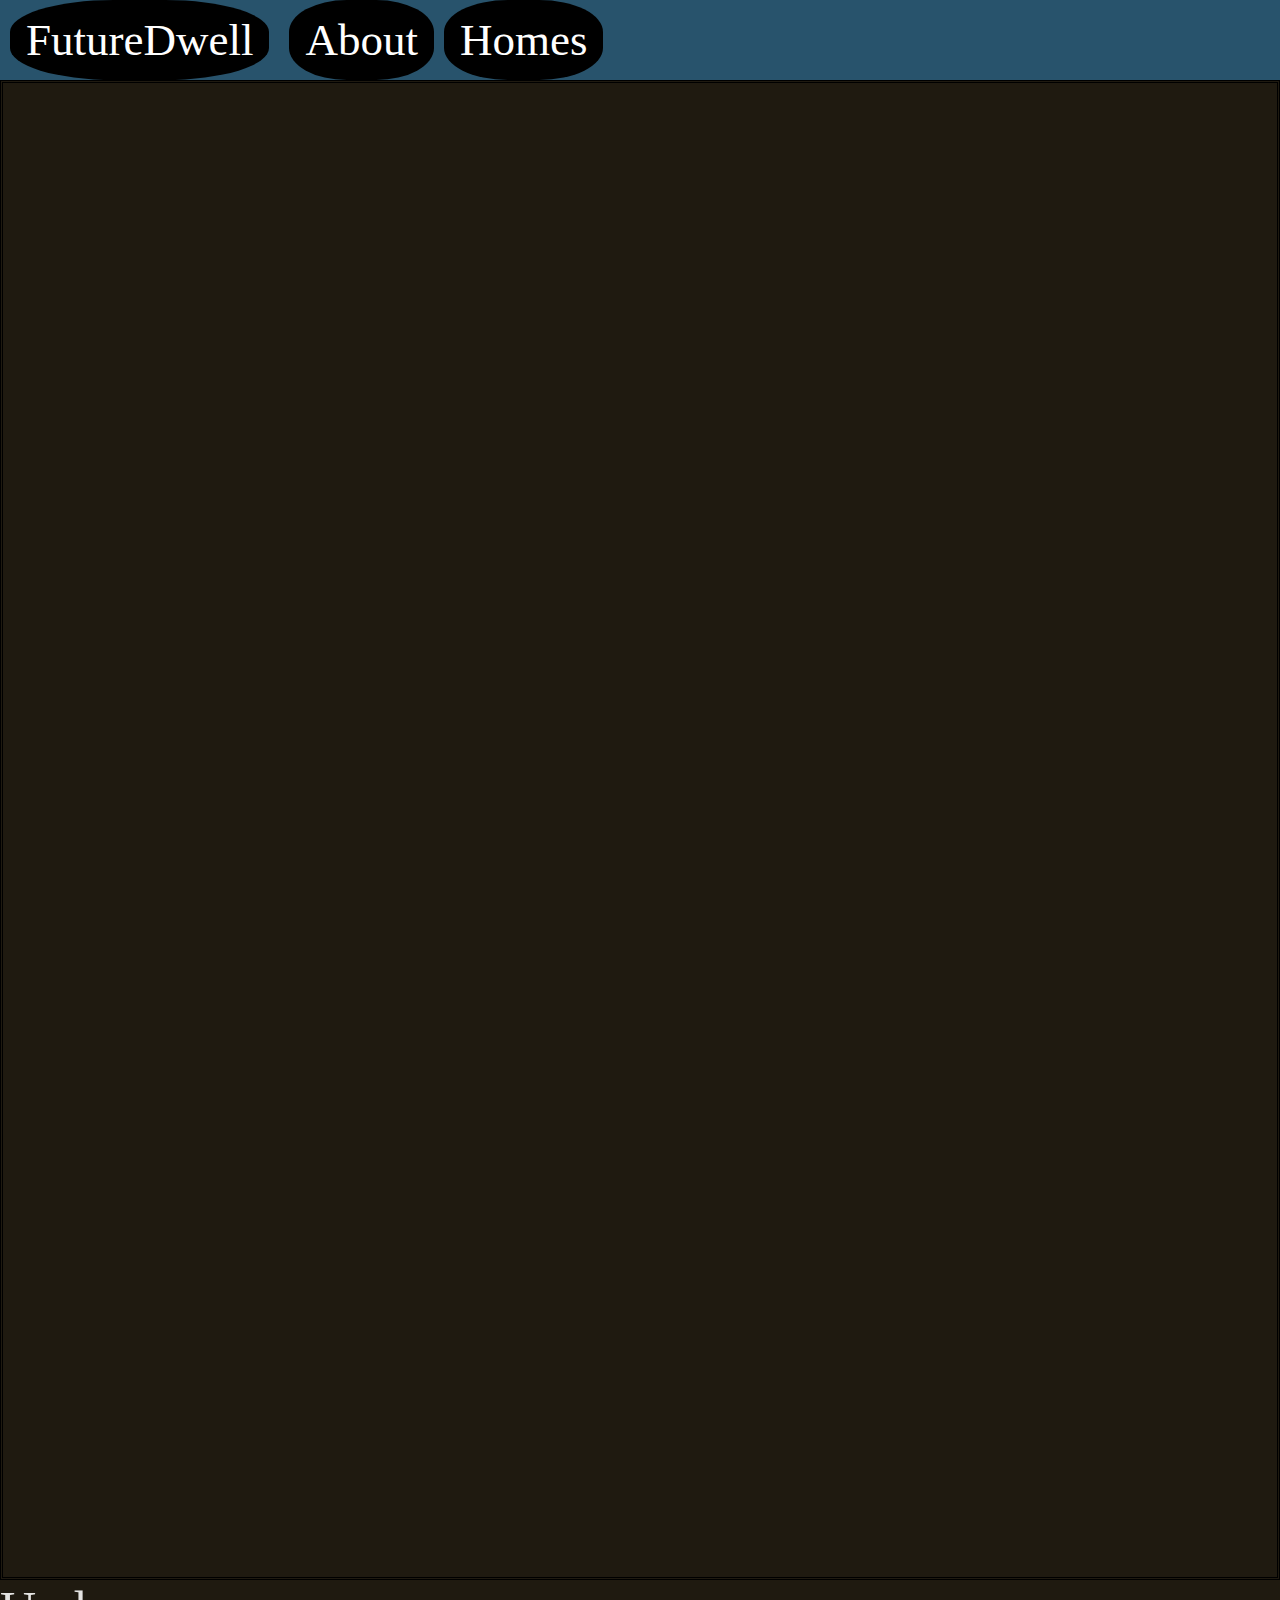
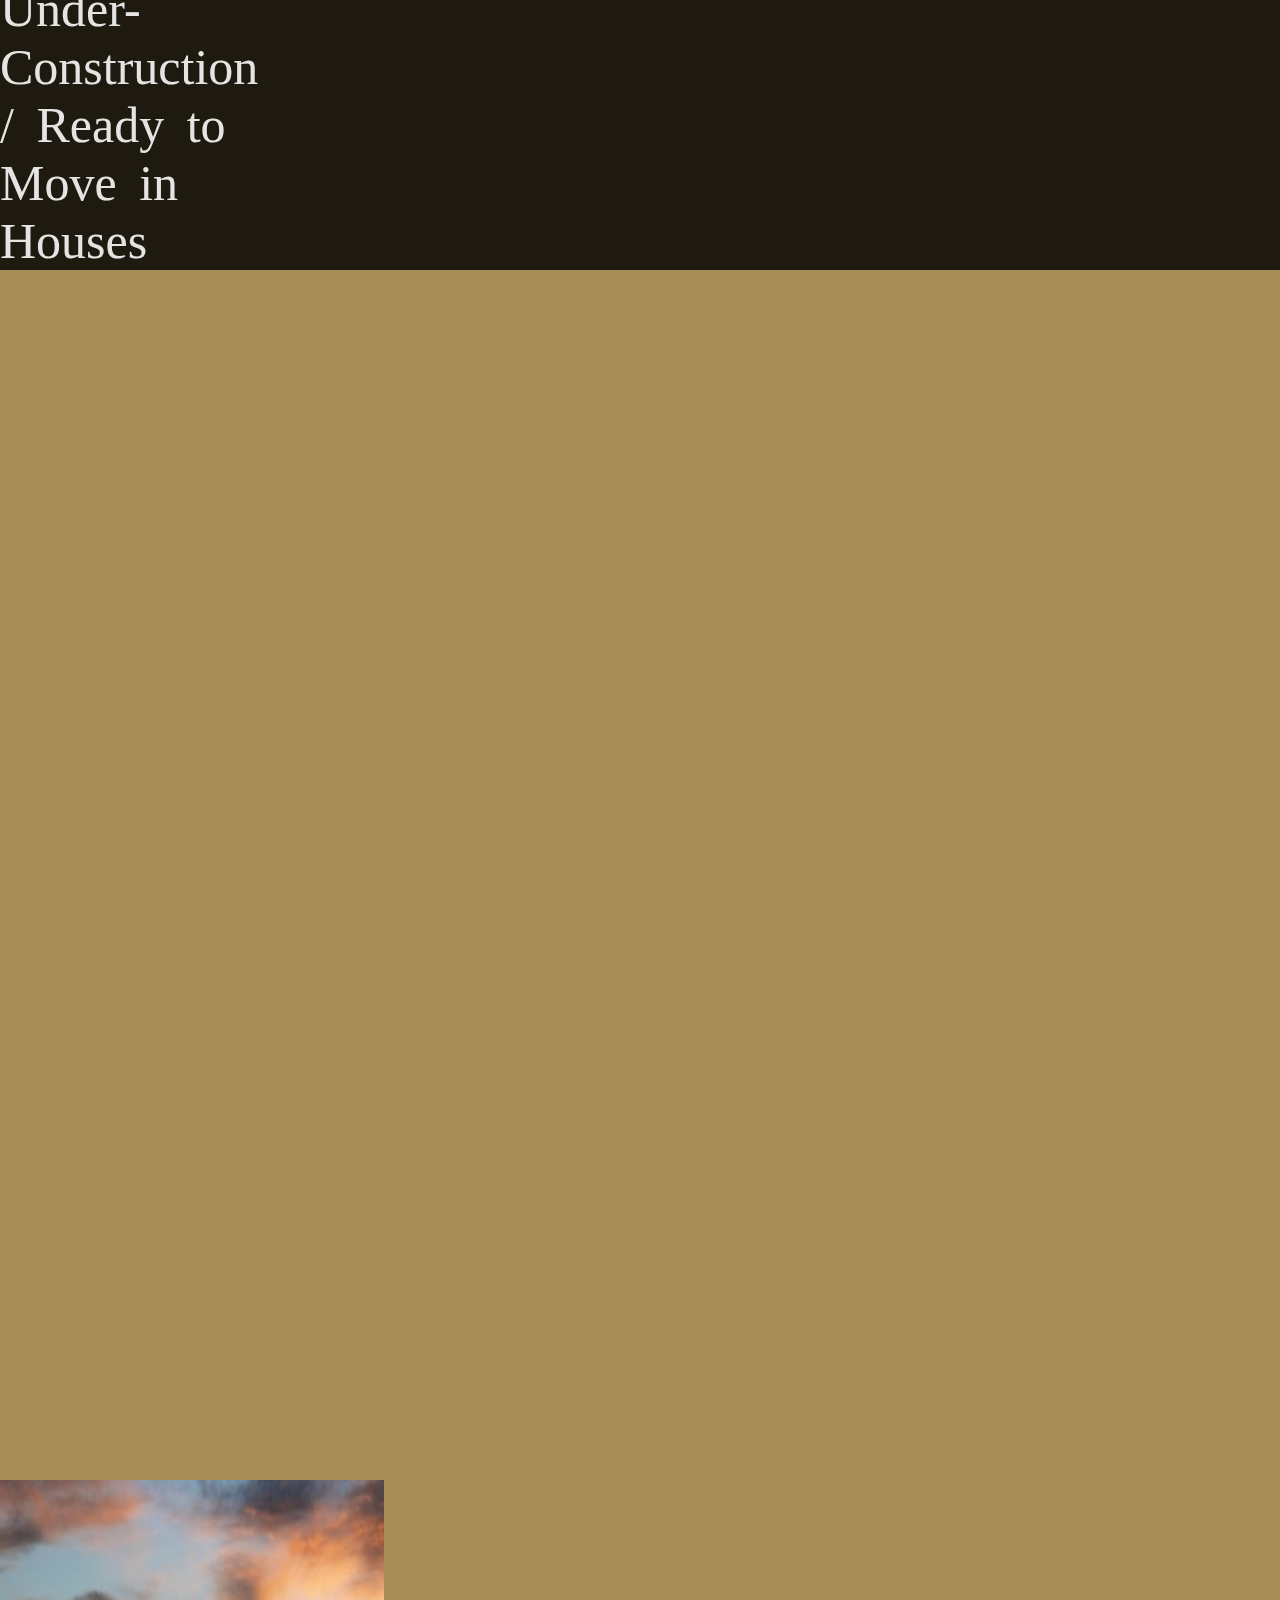
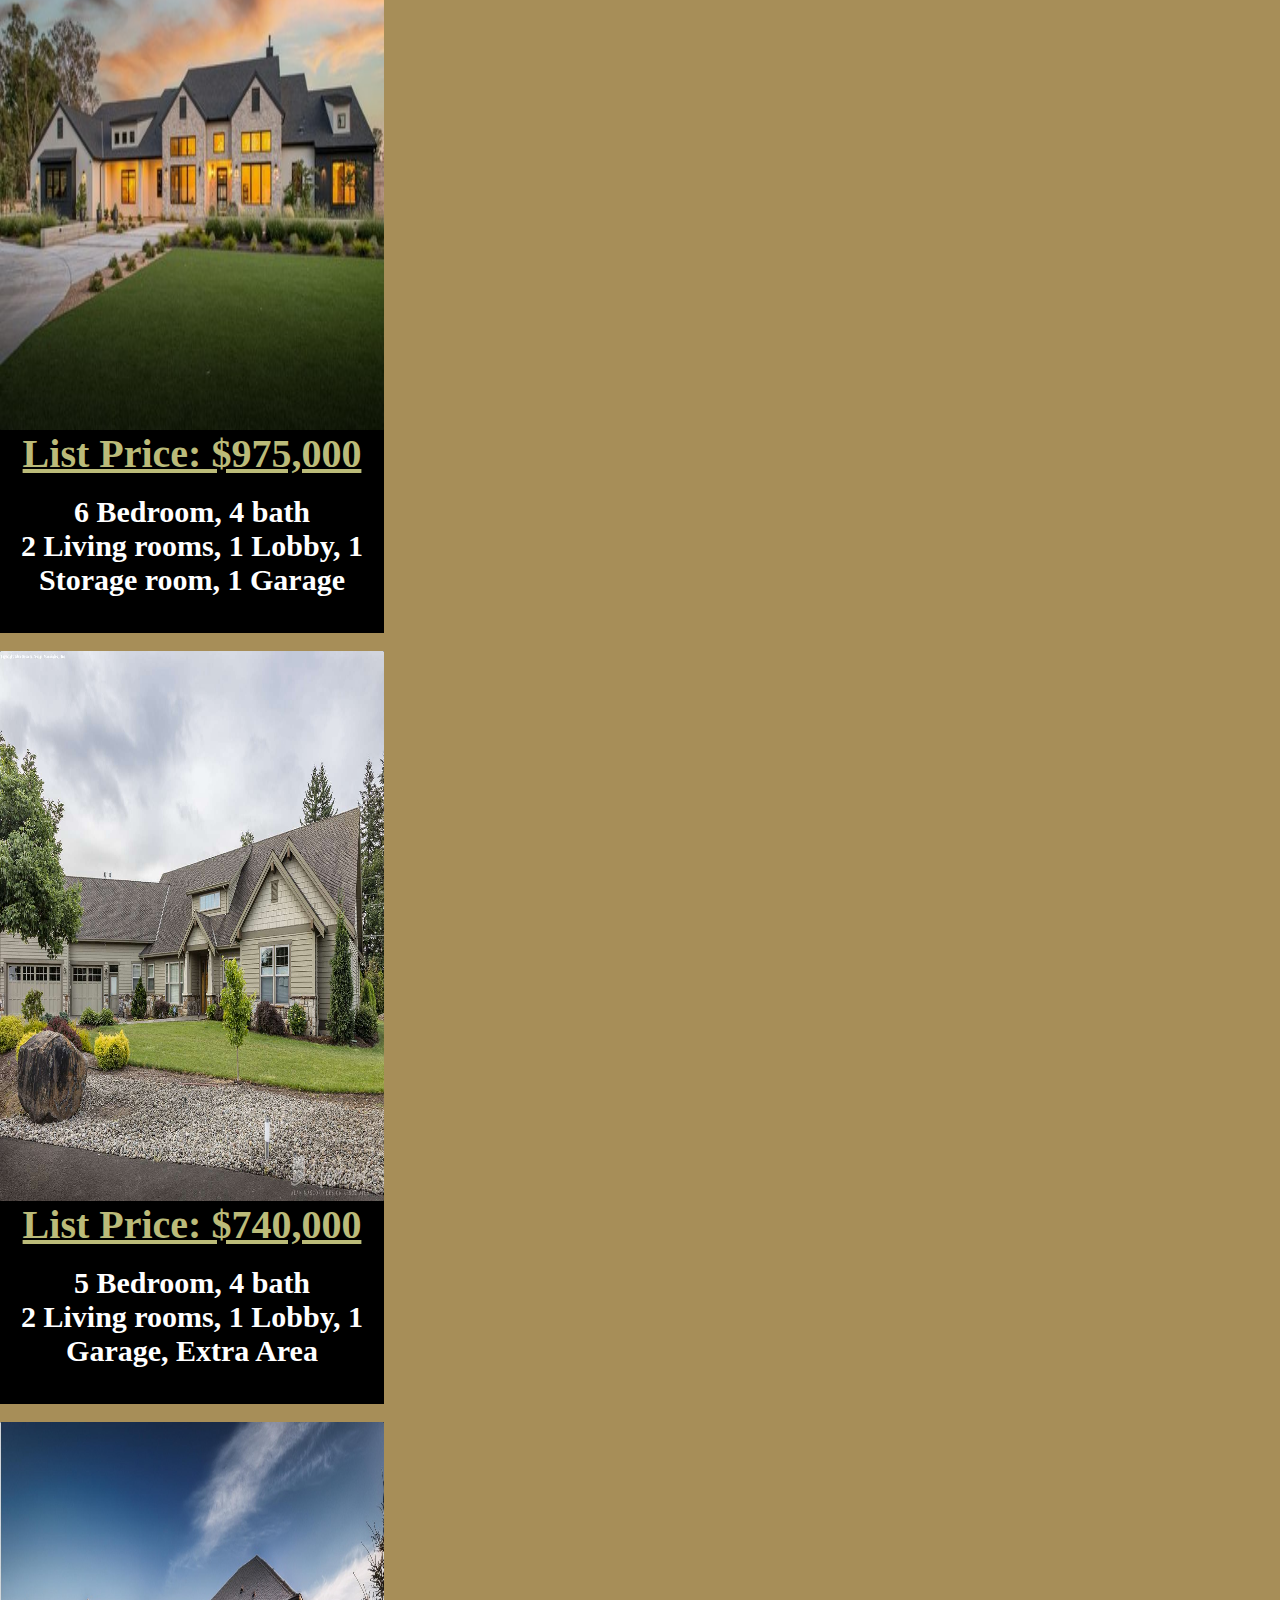
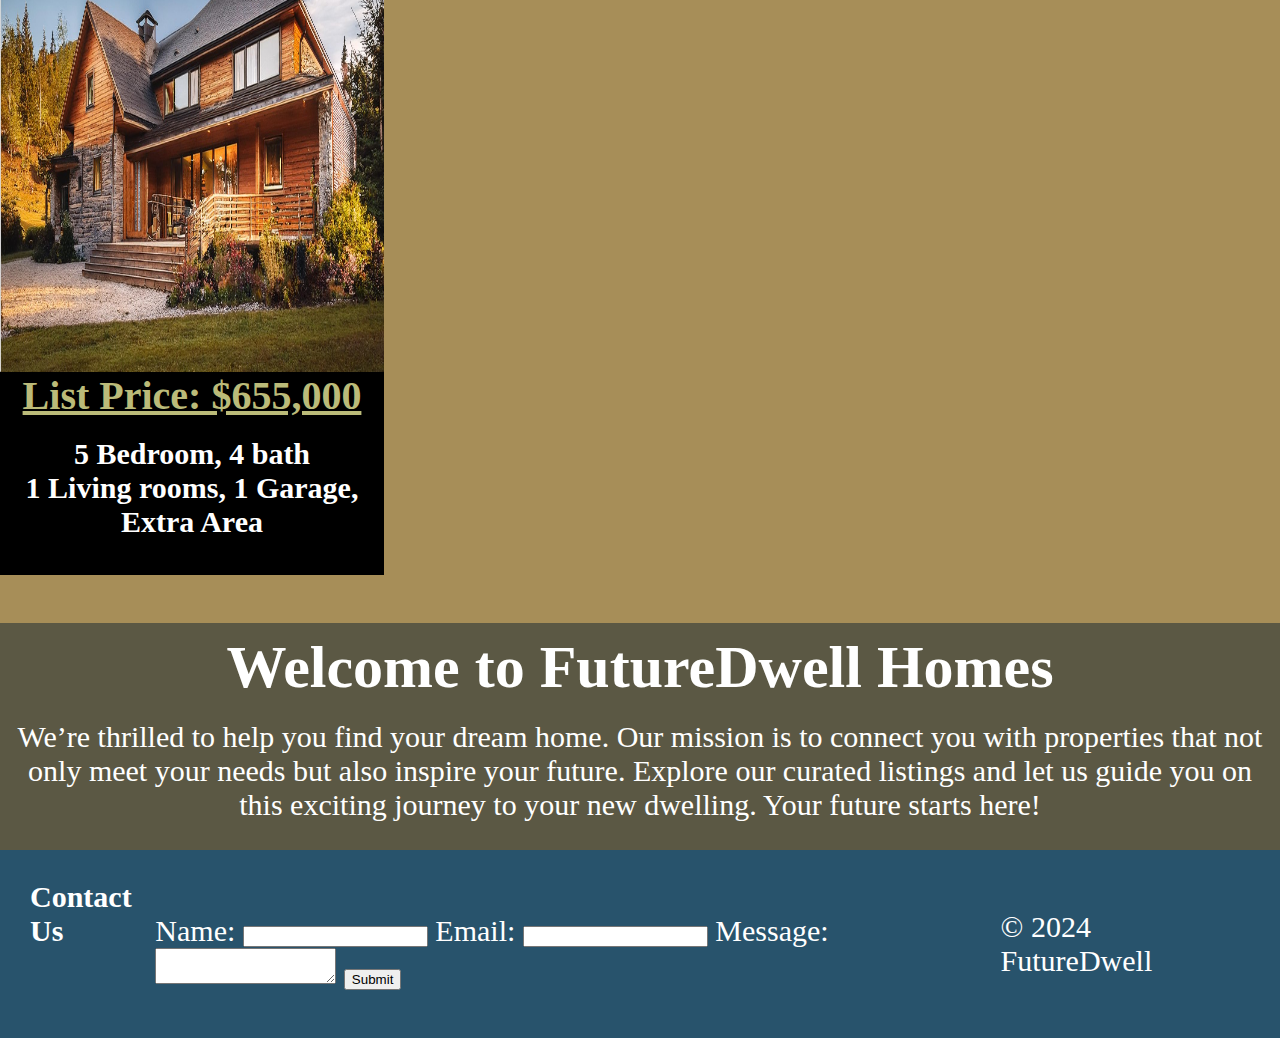
==== commit 5672b3c4: "update" ====
--- a/Cleaning.html
+++ b/Cleaning.html
@@ -22,10 +22,9 @@
         </div>
     <div class="top-image">
     <div class="image-container">
-        <img src="Home-page/All-White.jpg" class="fade" alt="Image 1">
-        <img src="Home-page/Bathroom.png" class="fade" alt="Image 2">
-        <img src="Home-page/Dining.jpg" class="fade" alt="Image 3">
-        <img src="Home-page/Outdoor.jpg" class="fade" alt="Image 4">
+        <img src="Home-page/Bathroom-interior-4k.jpg" class="fade" alt="Image 1">
+        <img src="Home-page/Diner-area-4k.jpg" class="fade" alt="Image 2">
+        <img src="Home-page/Interior-4k.jpg" class="fade" alt="Image 3">
     </div>
             <div class="map">
                 <iframe
--- a/Cleaning.css
+++ b/Cleaning.css
@@ -10,7 +10,7 @@
 .image-container {
     position: relative;
     width: 100%;
-    height: 1800px; 
+    height: 1500px; 
     overflow: hidden;    
     float: right;
     border: black;
